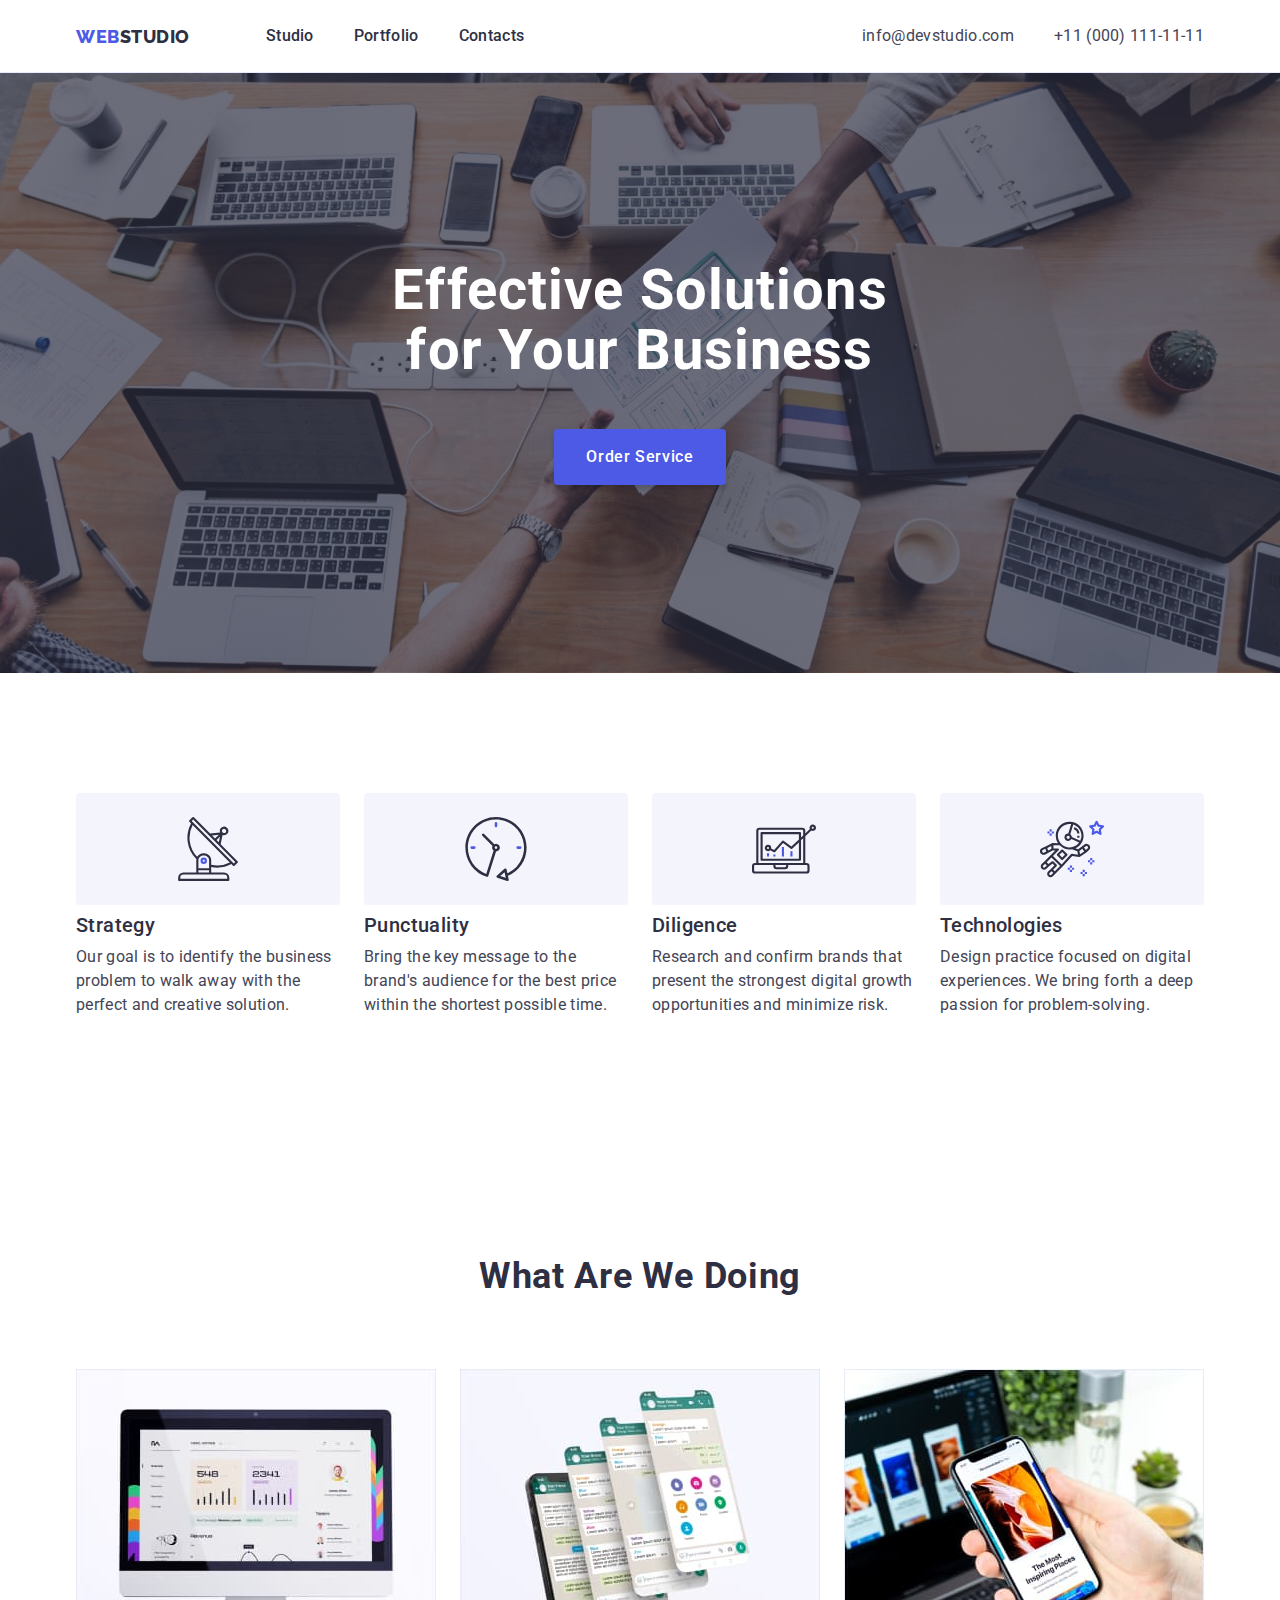
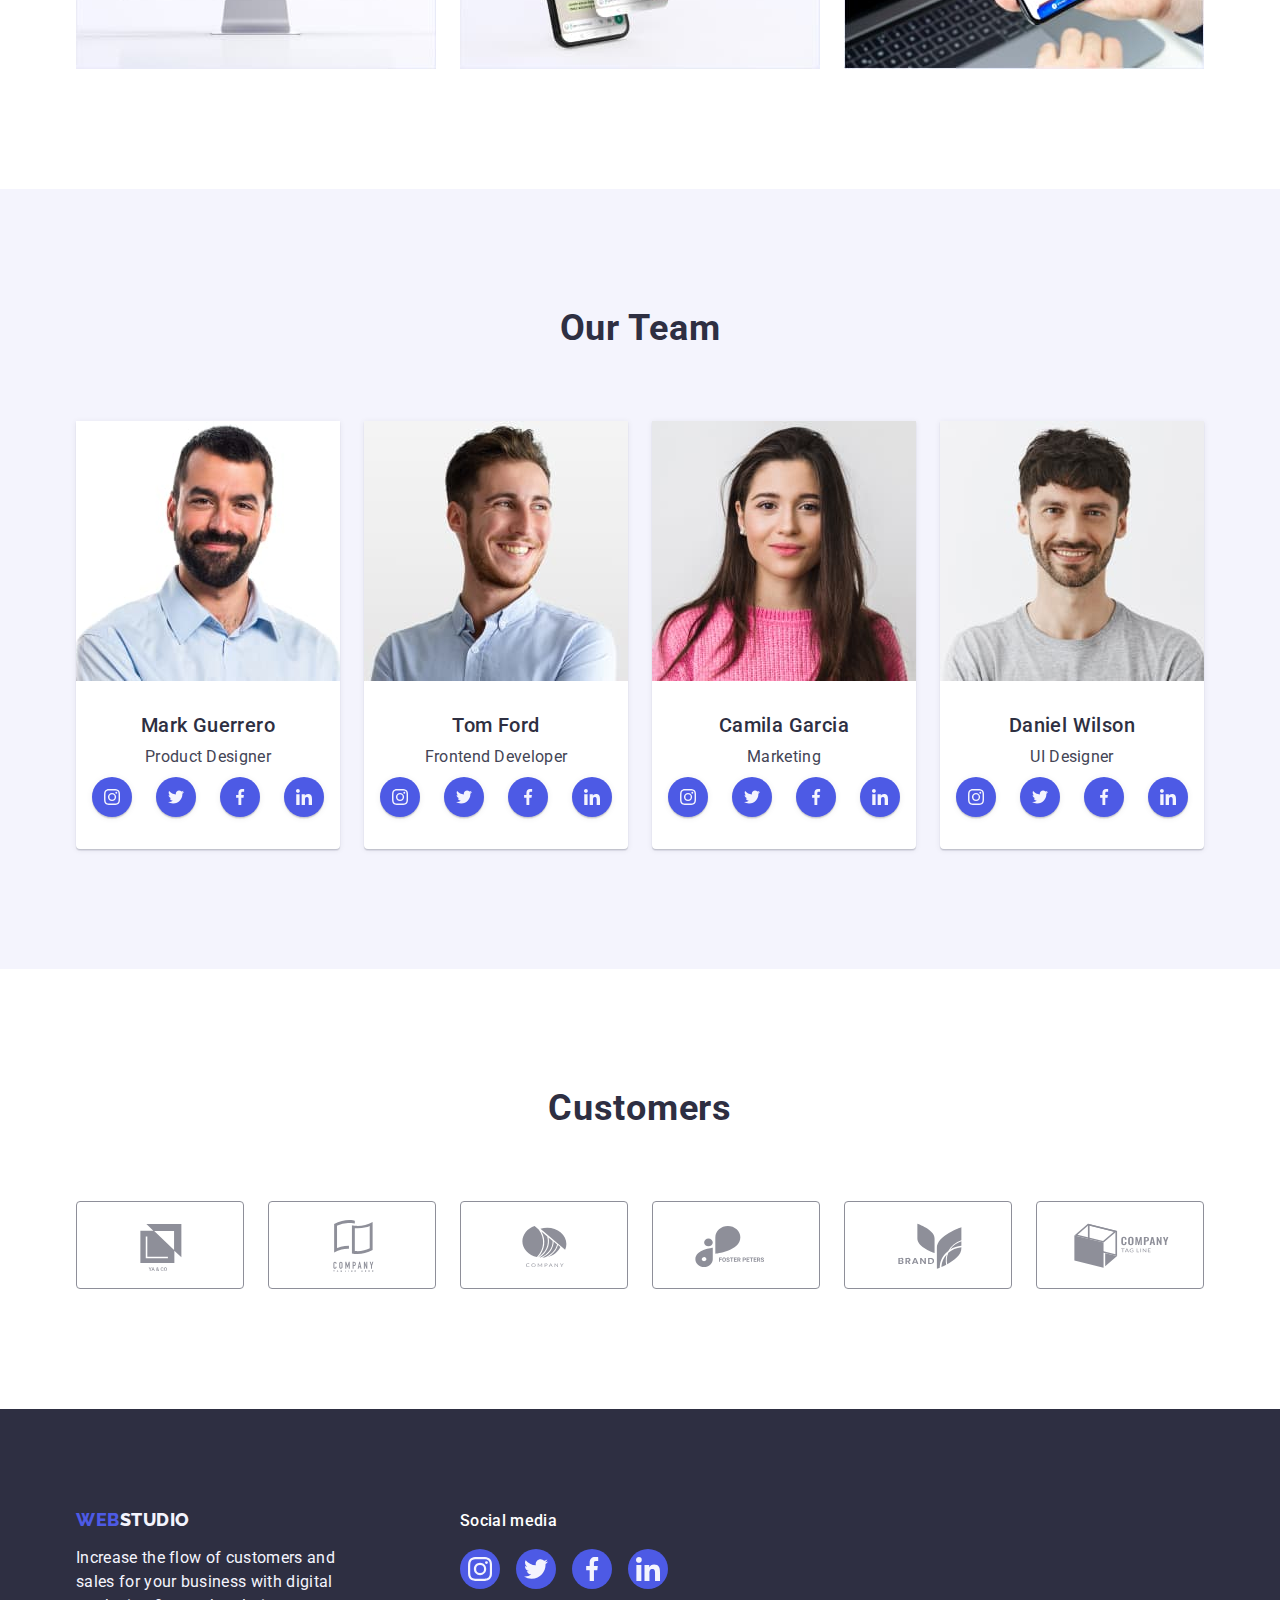
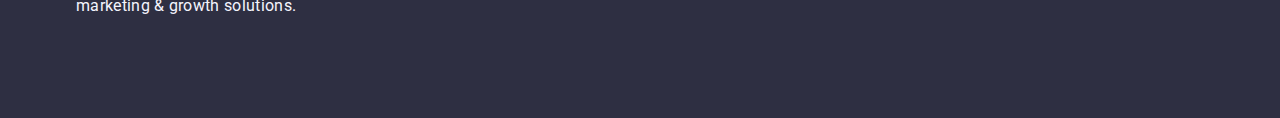
==== index.html @ 9ddd4769 "Initial commit" ====
<!DOCTYPE html>
<html lang="en">
  <head>
    <meta charset="UTF-8" />
    <meta http-equiv="X-UA-Compatible" content="IE=edge" />
    <meta name="viewport" content="width=device-width, initial-scale=1.0" />
    <title>WebStudio</title>
    <link
      rel="stylesheet"
      href="https://cdnjs.cloudflare.com/ajax/libs/modern-normalize/1.1.0/modern-normalize.min.css"
    />
    <link rel="preconnect" href="https://fonts.googleapis.com" />
    <link rel="preconnect" href="https://fonts.gstatic.com" crossorigin />
    <link
      href="https://fonts.googleapis.com/css2?family=Raleway:wght@800&family=Roboto:wght@400;500;700;900&display=swap"
      rel="stylesheet"
    />
    <link rel="stylesheet" href="./css/styles.css" />
  </head>
  <body>
    <!-- HEADER -->
    <header class="page-header">
      <div class="container header-container">
        <nav class="page-navigation">
          <a class="logo link" href="./index.html"
            >Web<span class="log">Studio</span></a
          >
          <ul class="menu list">
            <li class="menu-item">
              <a class="menu-link link" href="./index.html">Studio</a>
            </li>
            <li class="menu-item">
              <a class="menu-link link" href="./portfolio.html">Portfolio</a>
            </li>
            <li class="menu-item">
              <a class="menu-link link" href="">Contacts</a>
            </li>
          </ul>
        </nav>
        <!-- CONTACTS -->
        <address class="address-contacts">
          <ul class="menu-contacts list">
            <li class="contacts">
              <a
                class="contact-mtel-header link"
                href="mailto:info@devstudio.com"
                >info@devstudio.com</a
              >
            </li>
            <li class="contacts">
              <a class="contact-mtel-header link" href="tel:+110001111111"
                >+11 (000) 111-11-11</a
              >
            </li>
          </ul>
        </address>
      </div>
    </header>

    <main class="main-page">
      <!-- HERO -->
      <section class="section-hero">
        <div class="container container-hero">
          <h1 class="hero-title">Effective Solutions for Your Business</h1>
          <button class="button modal-open-btn" type="button">
            Order Service
          </button>
        </div>
      </section>

      <!-- FEATURES -->
      <section class="our-qualities section">
        <div class="container">
          <h2 class="features visually-hidden">features</h2>
          <ul class="list feauters-list">
            <li class="qualities">
              <div class="qualities-icons">
                <svg width="64" height="64">
                  <use href="./images/icons.svg#icon-antenna"></use>
                </svg>
              </div>
              <h3 class="qualities-title">Strategy</h3>
              <p class="qualities-paragraph">
                Our goal is to identify the business problem to walk away with
                the perfect and creative solution.
              </p>
            </li>

            <li class="qualities">
              <div class="qualities-icons">
                <svg width="64" height="64">
                  <use href="./images/icons.svg#icon-clock"></use>
                </svg>
              </div>
              <h3 class="qualities-title">Punctuality</h3>
              <p class="qualities-paragraph">
                Bring the key message to the brand's audience for the best price
                within the shortest possible time.
              </p>
            </li>

            <li class="qualities">
              <div class="qualities-icons">
                <svg width="64" height="64">
                  <use href="./images/icons.svg#icon-diagram"></use>
                </svg>
              </div>
              <h3 class="qualities-title">Diligence</h3>
              <p class="qualities-paragraph">
                Research and confirm brands that present the strongest digital
                growth opportunities and minimize risk.
              </p>
            </li>

            <li class="qualities">
              <div class="qualities-icons">
                <svg width="64" height="64">
                  <use href="./images/icons.svg#icon-astronaut"></use>
                </svg>
              </div>
              <h3 class="qualities-title">Technologies</h3>
              <p class="qualities-paragraph">
                Design practice focused on digital experiences. We bring forth a
                deep passion for problem-solving.
              </p>
            </li>
          </ul>
        </div>
      </section>
      <!-- OUR ACTIVITY -->
      <section class="activity section">
        <div class="container">
          <h2 class="our-activity-title">What are we doing</h2>
          <ul class="our-activity list">
            <li class="our-activity-card">
              <img
                class="gallery-activity"
                src="./images/rectangle1.jpg"
                alt="mac"
                width="360"
                height="300"
              />
            </li>

            <li class="our-activity-card">
              <img
                class="gallery-activity"
                src="./images/rectangle2.jpg"
                alt="iphone"
                width="360"
                height="300"
              />
            </li>

            <li class="our-activity-card">
              <img
                class="gallery-activity"
                src="./images/rectangle3.jpg"
                alt="notebook-and-phone"
                width="360"
                height="300"
              />
            </li>
          </ul>
        </div>
      </section>

      <!-- OUR TEAM -->
      <section class="our-team section">
        <div class="container">
          <h2 class="team">Our Team</h2>
          <ul class="team-list list">
            <li class="team-employee">
              <img
                class="gallery-team"
                src="./images/img1.jpg"
                alt="mark-guerrero"
                width="264"
                height="260"
              />
              <div class="employee-container">
                <h3 class="team-name">Mark Guerrero</h3>
                <p class="team-paragraph">Product Designer</p>
                <ul class="team-social-icon list">
                  <li class="social-icon-item">
                    <a href="#" class="link-icon link">
                      <svg class="team-icon" width="16" height="16">
                        <use href="./images/icons.svg#icon-instagram"></use>
                      </svg>
                    </a>
                  </li>

                  <li class="social-icon-item">
                    <a href="#" class="link-icon link">
                      <svg class="team-icon" width="16" height="16">
                        <use href="./images/icons.svg#icon-twitter"></use>
                      </svg>
                    </a>
                  </li>

                  <li class="social-icon-item">
                    <a href="#" class="link-icon link">
                      <svg class="team-icon" width="16" height="16">
                        <use href="./images/icons.svg#icon-facebook"></use>
                      </svg>
                    </a>
                  </li>

                  <li class="social-icon-item">
                    <a href="#" class="link-icon link">
                      <svg class="team-icon" width="16" height="16">
                        <use href="./images/icons.svg#icon-linkedin"></use>
                      </svg>
                    </a>
                  </li>
                </ul>
              </div>
            </li>
            <li class="team-employee">
              <img
                class="gallery-team"
                src="./images/img2.jpg"
                alt="tom-ford"
                width="264"
                height="260"
              />
              <div class="employee-container">
                <h3 class="team-name">Tom Ford</h3>
                <p class="team-paragraph">Frontend Developer</p>
                <ul class="team-social-icon list">
                  <li class="social-icon-item">
                    <a href="#" class="link-icon link">
                      <svg class="team-icon" width="16" height="16">
                        <use href="./images/icons.svg#icon-instagram"></use>
                      </svg>
                    </a>
                  </li>

                  <li class="social-icon-item">
                    <a href="#" class="link-icon link">
                      <svg class="team-icon" width="16" height="16">
                        <use href="./images/icons.svg#icon-twitter"></use>
                      </svg>
                    </a>
                  </li>

                  <li class="social-icon-item">
                    <a href="#" class="link-icon link">
                      <svg class="team-icon" width="16" height="16">
                        <use href="./images/icons.svg#icon-facebook"></use>
                      </svg>
                    </a>
                  </li>

                  <li class="social-icon-item">
                    <a href="#" class="link-icon link">
                      <svg class="team-icon" width="16" height="16">
                        <use href="./images/icons.svg#icon-linkedin"></use>
                      </svg>
                    </a>
                  </li>
                </ul>
              </div>
            </li>
            <li class="team-employee">
              <img
                class="gallery-team"
                src="./images/img3.jpg"
                alt="camila-garcia"
                width="264"
                height="260"
              />
              <div class="employee-container">
                <h3 class="team-name">Camila Garcia</h3>
                <p class="team-paragraph">Marketing</p>
                <ul class="team-social-icon list">
                  <li class="social-icon-item">
                    <a href="#" class="link-icon link">
                      <svg class="team-icon" width="16" height="16">
                        <use href="./images/icons.svg#icon-instagram"></use>
                      </svg>
                    </a>
                  </li>

                  <li class="social-icon-item">
                    <a href="#" class="link-icon link">
                      <svg class="team-icon" width="16" height="16">
                        <use href="./images/icons.svg#icon-twitter"></use>
                      </svg>
                    </a>
                  </li>

                  <li class="social-icon-item">
                    <a href="#" class="link-icon link">
                      <svg class="team-icon" width="16" height="16">
                        <use href="./images/icons.svg#icon-facebook"></use>
                      </svg>
                    </a>
                  </li>

                  <li class="social-icon-item">
                    <a href="#" class="link-icon link">
                      <svg class="team-icon" width="16" height="16">
                        <use href="./images/icons.svg#icon-linkedin"></use>
                      </svg>
                    </a>
                  </li>
                </ul>
              </div>
            </li>
            <li class="team-employee">
              <img
                class="gallery-team"
                src="./images/img4.jpg"
                alt="daniel-wilson"
                width="264"
                height="260"
              />
              <div class="employee-container">
                <h3 class="team-name">Daniel Wilson</h3>
                <p class="team-paragraph">UI Designer</p>
                <ul class="team-social-icon list">
                  <li class="social-icon-item">
                    <a href="#" class="link-icon link">
                      <svg class="team-icon" width="16" height="16">
                        <use href="./images/icons.svg#icon-instagram"></use>
                      </svg>
                    </a>
                  </li>

                  <li class="social-icon-item">
                    <a href="#" class="link-icon link">
                      <svg class="team-icon" width="16" height="16">
                        <use href="./images/icons.svg#icon-twitter"></use>
                      </svg>
                    </a>
                  </li>

                  <li class="social-icon-item">
                    <a href="#" class="link-icon link">
                      <svg class="team-icon" width="16" height="16">
                        <use href="./images/icons.svg#icon-facebook"></use>
                      </svg>
                    </a>
                  </li>

                  <li class="social-icon-item">
                    <a href="#" class="link-icon link">
                      <svg class="team-icon" width="16" height="16">
                        <use href="./images/icons.svg#icon-linkedin"></use>
                      </svg>
                    </a>
                  </li>
                </ul>
              </div>
            </li>
          </ul>
        </div>
      </section>

      <!-- CUSTOMERS SECTION -->
      <section class="customers-section section">
        <div class="container">
          <h2 class="customers-title subtitle">Customers</h2>
          <ul class="list customers-list">
            <li class="customers-item">
              <a class="customers-link link" href="">
                <svg class="customers-icon" width="104" height="56">
                  <use href="./images/icons.svg#icon-logo-one"></use>
                </svg>
              </a>
            </li>

            <li class="customers-item">
              <a class="customers-link link" href="">
                <svg class="customers-icon" width="104" height="56">
                  <use href="./images/icons.svg#icon-logo-two"></use>
                </svg>
              </a>
            </li>

            <li class="customers-item">
              <a class="customers-link link" href="">
                <svg class="customers-icon" width="104" height="56">
                  <use href="./images/icons.svg#icon-logo-three"></use>
                </svg>
              </a>
            </li>

            <li class="customers-item">
              <a class="customers-link link" href="">
                <svg class="customers-icon" width="104" height="56">
                  <use href="./images/icons.svg#icon-logo-four"></use>
                </svg>
              </a>
            </li>

            <li class="customers-item">
              <a class="customers-link link" href="">
                <svg class="customers-icon" width="104" height="56">
                  <use href="./images/icons.svg#icon-logo-five"></use>
                </svg>
              </a>
            </li>

            <li class="customers-item">
              <a class="customers-link link" href="">
                <svg class="customers-icon" width="104" height="56">
                  <use href="./images/icons.svg#icon-logo-six"></use>
                </svg>
              </a>
            </li>
          </ul>
        </div>
      </section>
    </main>

    <!-- FOOTER -->
    <footer class="footer">
      <div class="container footer-container">
        <div class="footer-logo">
          <a class="logo-footer link" href="./index.html"
            >Web<span class="logos">Studio</span>
          </a>
          <p class="footer-paragraph">
            Increase the flow of customers and sales for your business with
            digital marketing & growth solutions.
          </p>
        </div>
        <div class="footer-social">
          <p class="footer-social-txt">Social media</p>
          <ul class="footer-social-list list">
            <li class="site-social-icon">
              <a class="site-social-icon-item" href="">
                <svg class="icon-item" width="24" height="24">
                  <use href="./images/icons.svg#icon-instagram"></use>
                </svg>
              </a>
            </li>
            <li class="site-social-icon">
              <a class="site-social-icon-item" href="">
                <svg class="icon-item" width="24" height="24">
                  <use href="./images/icons.svg#icon-twitter"></use>
                </svg>
              </a>
            </li>
            <li class="site-social-icon">
              <a class="site-social-icon-item" href="">
                <svg class="icon-item" width="24" height="24">
                  <use href="./images/icons.svg#icon-facebook"></use>
                </svg>
              </a>
            </li>
            <li class="site-social-icon">
              <a class="site-social-icon-item" href="">
                <svg class="icon-item" width="24" height="24">
                  <use href="./images/icons.svg#icon-linkedin"></use>
                </svg>
              </a>
            </li>
          </ul>
        </div>
      </div>
    </footer>
  </body>
</html>
---- css/styles.css ----
:root {
        --main-font-family: "Roboto", sans-serif;
        --secondary-font-family: "Raleway", sans-serif;
        --primary-titletxt-color:  #2E2F42;
        --secondary-titletxt-color: #FFFFFF;
        --primary-txt-color: #434455;
        --secondary-txt-color: #F4F4FD;
        --accent-hover-color: #404BBF;
        --primary-bg-color: #ffffff;
        --secondary-bg-color: #f4f4fd;
} 

/* ================= COMPONENTS ================= */

.list {list-style: none;}

.link, logo {
        text-decoration: none; 
}

h1,h2,h3,h4,h5,h6,p {
        margin-top: 0;
        margin-bottom: 0;
}

ul {
        margin-top: 0;
        margin-bottom: 0;
        padding-left: 0;
} 

img {
        display: block;
}

.container {
        width: 1158px;
        margin: 0 auto;
        padding: 0 15px;
}

.address-contacts {
        font-style: normal;
}

.button, filter-button {
        cursor: pointer;
        padding: 16px 32px;
        gap: 10px;
        box-shadow: 0px 4px 4px rgba(0, 0, 0, 0.15);
        border-radius: 4px;
}

body {
        font-family: var(--main-font-family);
        font-style: normal;
        font-weight: 500;
        color: var(--primary-txt-color);
        background-color:var(--primary-bg-color);
}

.section {
        padding-top: 120px;
        padding-bottom: 120px;
}

.visually-hidden {
        position: absolute;
        width: 1px;
        height: 1px;
        margin: -1px;
        border: 0;
        padding: 0;
        white-space: nowrap;
        clip-path: inset(100%);
        clip: rect(0 0 0 0);
        overflow: hidden;
}

.subtitle {
        font-weight: 700;
        font-size: 36px;
        line-height: 1.11;
        text-align: center;
        letter-spacing: 0.02em;
        text-transform: capitalize;
        color: #2e2f42;
        margin-bottom: 72px;
}

/* ================= HEADER ================= */

.page-header {
        border-bottom: 1px solid #e7e9fc;
        box-shadow: 0px 2px 1px rgba(46, 47, 66, 0.08), 0px 1px 1px rgba(46, 47, 66, 0.16), 0px 1px 6px rgba(46, 47, 66, 0.08);
}

.header-container {
        display: flex;
        
}

.page-navigation {
        display: flex;
        align-items: center;
        margin-right: auto;
}

.logo {
        font-family: 'Raleway', sans-serif;
        font-weight: 800;
        font-size: 18px;
        line-height: 1.17;
        align-items: center;
        letter-spacing: 0.03em;
        text-transform: uppercase;
        color: #4D5AE5;
        margin-right: 76px;
        padding-top: 25.5px;
        padding-bottom: 25.5px;
}

.log {
        font-weight: 800;
        font-size: 18px;
        line-height: 1.17;
        letter-spacing: 0.03em;
        text-transform: uppercase;
        color: var(--primary-titletxt-color);
}

.menu {
        display: flex;
        gap: 40px;
}

.menu-item {
        background-color: var(--primary-bg-color);
}

.menu-link {
        font-family: 'Roboto', sans-serif;
        font-weight: 500;
        font-size: 16px;
        line-height: 1.5;
        letter-spacing: 0.02em;
        color:var(--primary-titletxt-color);
        padding: 24px 0;
}

.menu-link:hover,
.menu-link:focus {
        color:var(--accent-hover-color);
}

.menu-contacts {
        display: flex;
        gap: 40px;
        padding: 24px 0;
}

.contacts {
        background-color: var(--primary-bg-color);

}

.contact-mtel-header {
        font-family: 'Roboto', sans-serif;
        font-weight: 400;
        font-size: 16px;
        line-height: 1.5;
        letter-spacing: 0.02em;
        color:var(--primary-txt-color);
        margin-left: auto;
}

.contact-mtel-header:hover,
.contact-mtel-header:focus {
        color:var(--accent-hover-color);
}

/* ================= HERO ================= */

.section-hero {
        background-color: var(--primary-titletxt-color);
        background-image: linear-gradient(rgba(46, 47, 66, 0.7), rgba(46, 47, 66, 0.7)), url(
                ../images/hero/people-office.jpg
        );
        background-repeat: no-repeat;
        background-position: center;
        background-size: cover;
        padding: 188px 0;
        max-width: 1440px;
        margin: 0 auto;
}

.container-hero {
        display: flex;
        flex-direction: column;
}

.hero-title {
        font-family: 'Roboto', sans-serif;
        font-weight: 700;
        font-size: 56px;
        line-height: 1.07;
        text-align: center;
        letter-spacing: 0.02em;
        color: var(--primary-bg-color);
        max-width: 496px;
        margin-right: auto;
        margin-left: auto;
        margin-bottom: 48px;
}

.modal-open-btn {
        font-family: 'Roboto', sans-serif;
        font-weight: 500;
        font-size: 16px;
        line-height: 1.5;
        display: block;
        align-items: center;
        letter-spacing: 0.04em;
        background-color: #4D5AE5;
        color: var(--primary-bg-color);
        margin-left: auto;
        margin-right: auto;
        border: none;
        min-width: 169px;
        height: 56px;
}

.modal-open-btn:hover,
.modal-open-btn:focus {
        background-color: var(--accent-hover-color);
}

/* ================= PORTFOLIO ================= */

.section-portfolio {
        padding-top: 96px;
        padding-bottom: 120px;
}

.filter-list {
        display: flex;
        list-style: none;
        justify-content: center;
        margin-bottom: 72px;
        gap: 24px;
}

.filter-button {
        font-family: 'Roboto', sans-serif;
        font-weight: 500;
        font-size: 16px;
        line-height: 1.5;
        letter-spacing: 0.04em;
        background-color: #F4F4FD;
        color: #4D5AE5;
        border: 1px solid #E7E9FC;
        border-radius: 4px;
        padding: 12px 24px;
}

.filter-button:hover,
.filter-button:focus {
        background-color: var(--accent-hover-color);
        color: #FFFFFF;
        border: 1px solid transparent;        
        box-shadow: 0px 3px 1px rgba(0, 0, 0, 0.1),
        0px 2px 1px rgba(0, 0, 0, 0.08),
        0px 2px 2px rgba(0, 0, 0, 0.12);
}
  
.examples-list {
        display: flex;
        list-style: none;
        flex-wrap: wrap;
        column-gap: 24px;
        row-gap: 48px;
}

.examples-card {
        width: calc((100% - 48px) / 3);
}

.portfolio-image {
        display: block;
}

.portfolio-image:hover,
.portfolio-image:focus {
        box-shadow: 0px 1px 6px rgba(46, 47, 66, 0.08), 0px 1px 1px rgba(46, 47, 66, 0.16), 0px 2px 1px rgba(46, 47, 66, 0.08);
}

.card-container {
        padding: 32px 16px;
        border: 1px solid #E7E9FC;
        border-top: none;
}

.portfolio-name {
        font-family: 'Roboto', sans-serif;
        font-weight: 500;
        font-size: 20px;
        line-height: 1.2;
        letter-spacing: 0.02em;
        color: var(--primary-titletxt-color);
        margin-bottom: 8px;
}

.portfolio-paragraph {
        font-family: 'Roboto', sans-serif;
        font-weight: 400;
        font-size: 16px;
        line-height: 1.5;
        letter-spacing: 0.02em;
        color: var(--primary-txt-color);
}

/* ================= FEATURES ================= */

.our-qualities {
        background-color: var(--primary-bg-color);
}

.features {
        background-color: var(--primary-bg-color);
}

.feauters-list {
        display: flex;
        gap: 24px;
}

.qualities {
        background-color: var(--primary-bg-color);
        width: calc((100% - 72px) / 4);
}
.qualities-icons {
        height: 112px;
        display: flex;
        justify-content: center;
        align-items: center;
        background: #F4F4FD;
        margin-bottom: 8px;
        border-radius: 4px;
}

.qualities-title {
        font-family: "Roboto",sans-serif;
        font-weight: 500;
        font-size: 20px;
        line-height: 1.2;
        letter-spacing: 0.02em;
        color:var(--primary-titletxt-color);
        margin-bottom: 8px;
}

.qualities-paragraph {
        font-family: "Roboto",sans-serif;
        font-weight: 400;
        font-size: 16px;
        line-height: 1.5;
        letter-spacing: 0.02em;
        color:var(--primary-txt-color);
}

/* ================= ACTIVITY ================= */

.activity {
        background-color: var(--primary-bg-color);
}

.our-activity-title {
        font-family: 'Roboto', sans-serif;
        font-weight: 700;
        font-size: 36px;
        line-height: 1.11;
        text-align: center;
        letter-spacing: 0.02em;
        text-transform: capitalize;
        color: var(--primary-titletxt-color);
        margin-top: 0px;
        margin-right: auto;
        margin-bottom: 72px;
        margin-left: auto;
}

.our-activity {
        display: flex;
        gap: 24px;
}

.our-activity-card {
        flex-basis: calc((100% - 48px) / 3);

}

/* ================= OUR TEAM ================= */

.our-team {
        background-color: var(--secondary-bg-color);
}

.team {
        font-family: 'Roboto', sans-serif;
        font-weight: 700;
        font-size: 36px;
        line-height: 1.11;
        text-align: center;
        letter-spacing: 0.02em;
        text-transform: capitalize;
        color: var(--primary-titletxt-color);
        margin-right: auto;
        margin-bottom: 72px;
        margin-left: auto;
}

.team-list {
        display: flex;
        gap: 24px;
}

.team-employee {
        background-color: var(--primary-bg-color);
        flex-basis: calc((100% - 72px) / 4);
        box-shadow: 0px 1px 6px rgba(46, 47, 66, 0.08),
                0px 1px 1px rgba(46, 47, 66, 0.16),
                0px 2px 1px rgba(46, 47, 66, 0.08);
        border-radius: 0px 0px 4px 4px;
}

.employee-container {
        padding: 32px 16px;
}

.team-name {
        font-family: 'Roboto', sans-serif;
        font-weight: 500;
        font-size: 20px;
        line-height: 1.2;
        text-align: center;
        letter-spacing: 0.02em;
        color: var(--primary-titletxt-color);
        margin-bottom: 8px;
}

.team-paragraph {
        font-family: 'Roboto', sans-serif;
        font-weight: 400;
        font-size: 16px;
        line-height: 1.5;
        text-align: center;
        letter-spacing: 0.02em;
        color: var(--primary-txt-color);
        margin-bottom: 8px;
}

.team-social-icon {
        display: flex;
        gap: 24px;
        justify-content: center;
}

.social-icon-item {
        width: calc((100% - 72px) / 4);
        height: 40px;
}

.link-icon {
        display: flex;
        justify-content: center;
        align-items: center;
        width: 100%;
        height: 100%;
        background-color: #4D5AE5;
        border-radius: 50%;
        box-shadow: 0px 1px 6px rgba(46, 47, 66, 0.08), 0px 1px 1px rgba(46, 47, 66, 0.16), 0px 2px 1px rgba(46, 47, 66, 0.08);
}

.link-icon:hover,
.link-icon:focus {
        background-color: #404BBF;
}

.team-icon {
        fill: #f4f4fd;
}

/* ================= CUSTOMERS ================= */

.customers-section {
        background:#FFFFFF;
        text-align: center;
}

.customers-list {
        display: flex;
        gap: 24px;
}

.customers-item {
        display: flex;
        width: calc((100% - 120px) / 6);
        height: 88px;
}

.customers-link {
        color: #8e8f99;
        justify-content: center;
        align-items: center;
        display: flex;
        border: 1px solid;
        border-color: #8e8f99;
        border-radius: 4px;
        width: 100%;
        height: 100%;
}

.customers-link:hover,
.customers-link:focus {
        border-color: #404BBF;
        color:#404BBF;
}

.customers-icon {
       fill:currentColor
}

.customers-icon:hover,
.customers-icon:focus {
        fill: #404BBF;
}

/* ================= FOOTER ================= */

.footer {
        background: var(--primary-titletxt-color);
        padding: 100px 0;
}

.footer-container {
        display: flex;
        align-items: baseline;
}

.footer-logo {
        margin-right: 120px;
}

.logo-footer {
        font-family: 'Raleway', sans-serif;
        font-weight: 800;
        font-size: 18px;
        line-height: 1.17;
        letter-spacing: 0.03em;
        text-transform: uppercase;
        color: #4D5AE5;
        display: inline-block;
        margin-bottom: 16px;
}

.logos {
        display: inline-block;
        color: var(--secondary-bg-color);
}

.footer-paragraph {
        font-family: 'Roboto', sans-serif;
        font-weight: 400;
        font-size: 16px;
        line-height: 1.5;
        letter-spacing: 0.02em;
        color: var(--secondary-bg-color);
        background-color: #2e2f42;
        width: 264px;
}

.footer-social {
       display: flex;
       flex-direction: column;
}

.footer-social-txt {
        font-family: 'Roboto';
        font-weight: 500;
        font-size: 16px;
        line-height: 1.5;
        letter-spacing: 0.02em;
        color: var(--secondary-titletxt-color) ;
        margin-bottom: 16px;
}

.footer-social-list {
        display: flex;
        gap: 16px;
}

.site-social-icon {
        width: 40px;
        height: 40px;
}

.site-social-icon-item {
        width: 100%;
        height: 100%;
        border-radius: 50%;
        background-color: #4d5ae5;
        display: flex;
        align-items: center;
        justify-content: center;
}

.site-social-icon-item:hover,
.site-social-icon-item:focus {
        background-color: #31D0AA;
}

.icon-item {
        fill: #f4f4fd;
}
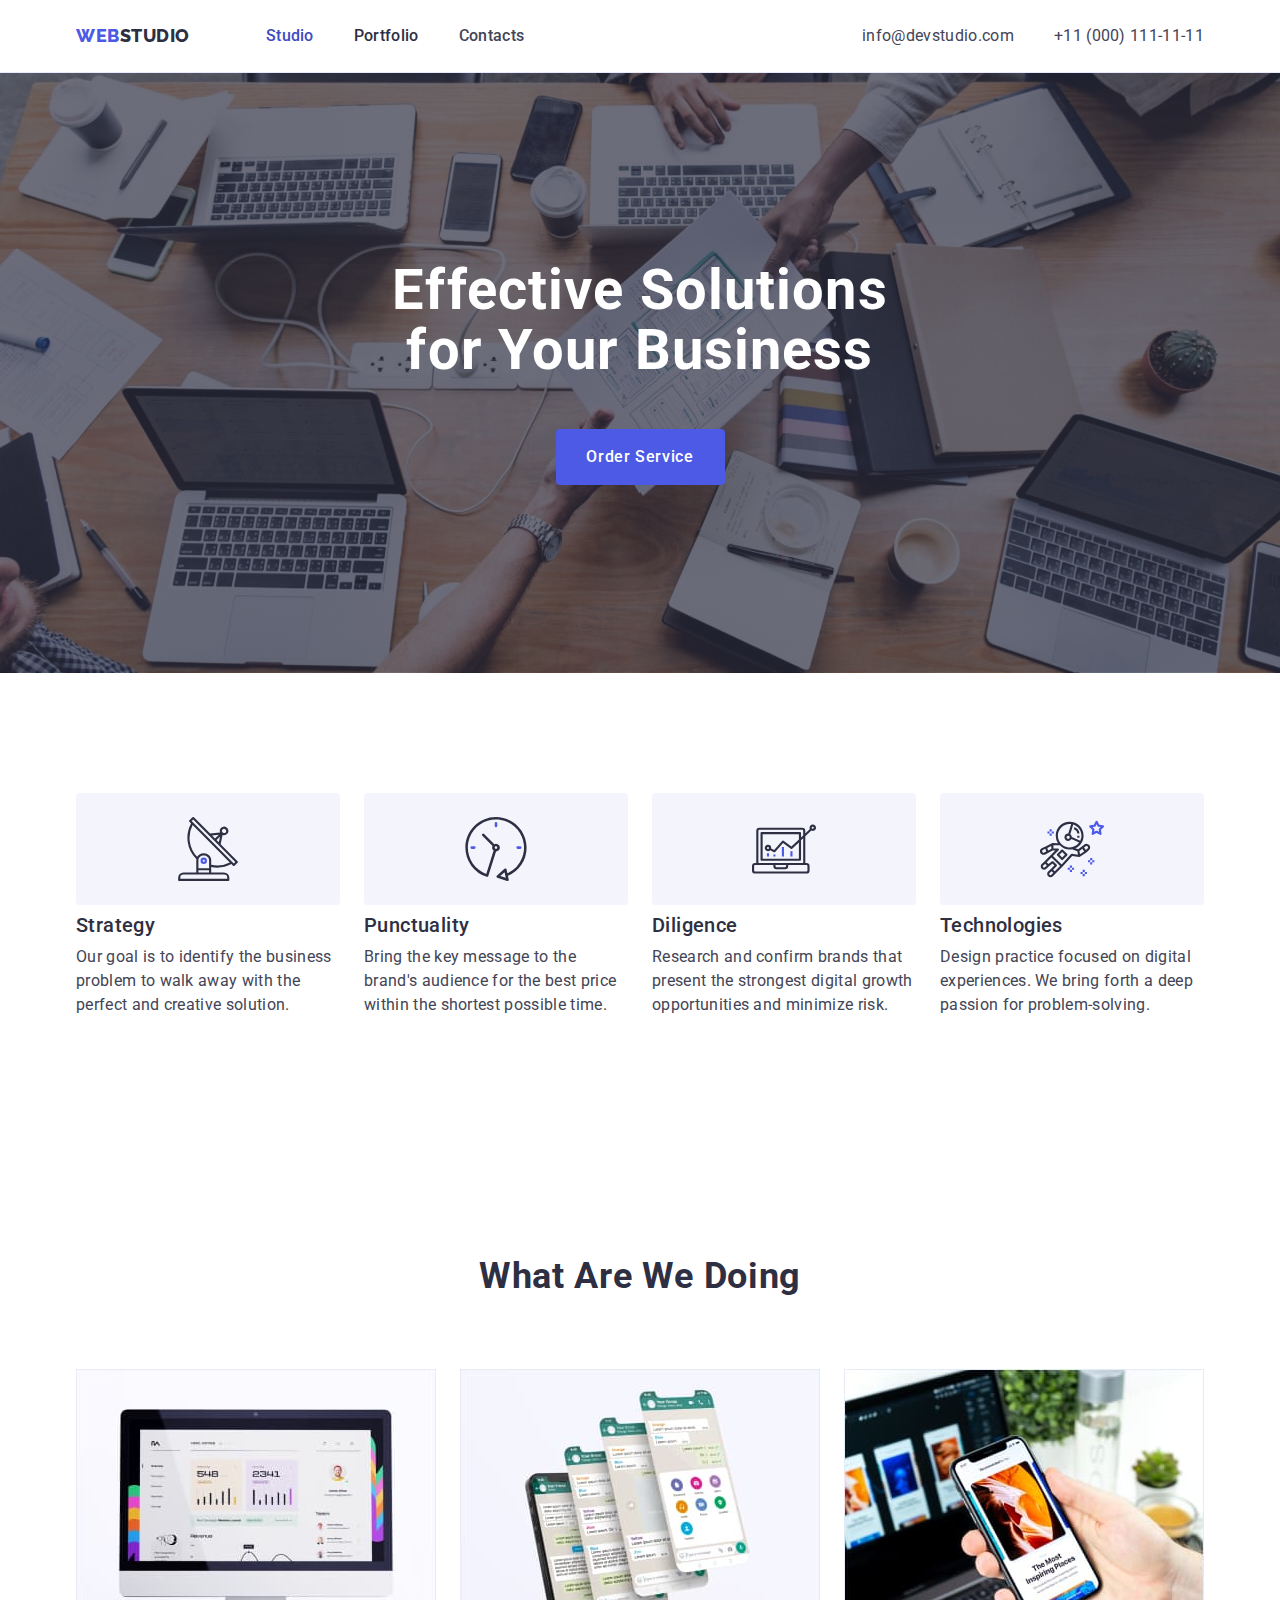
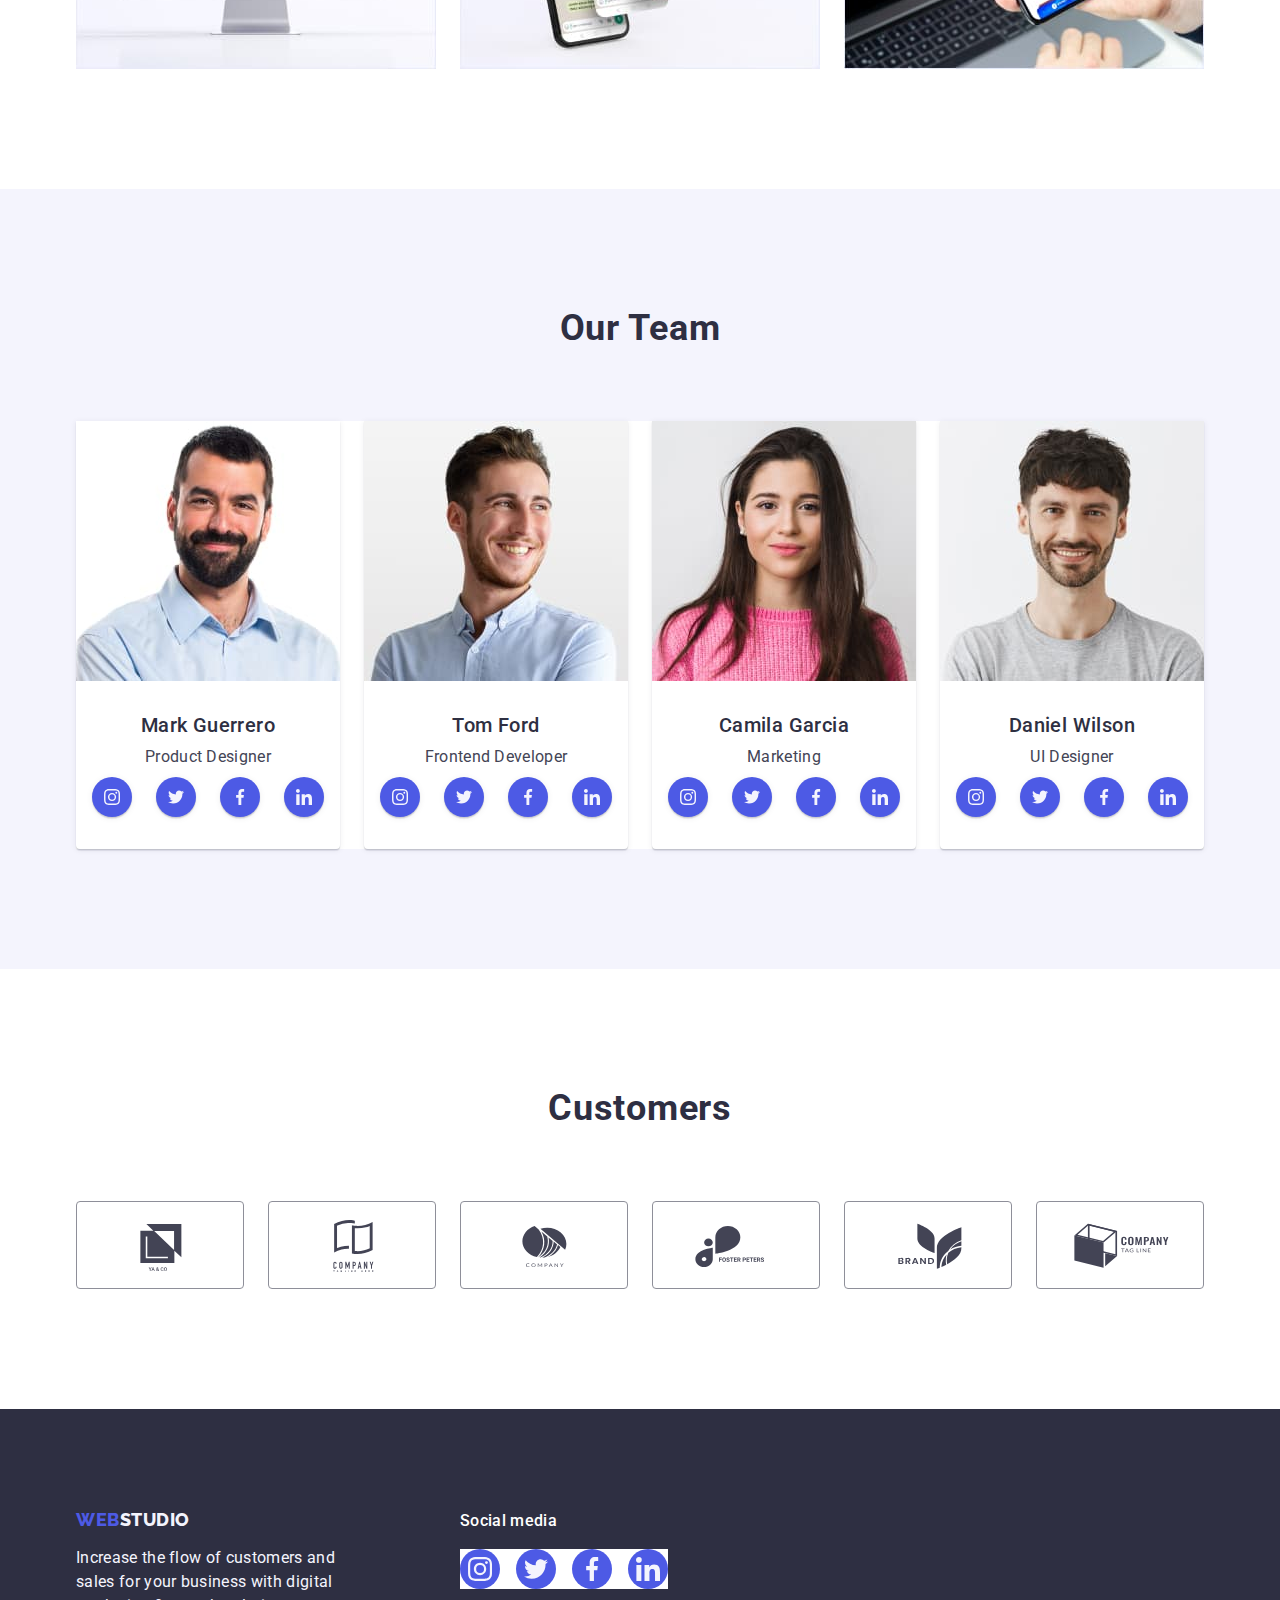
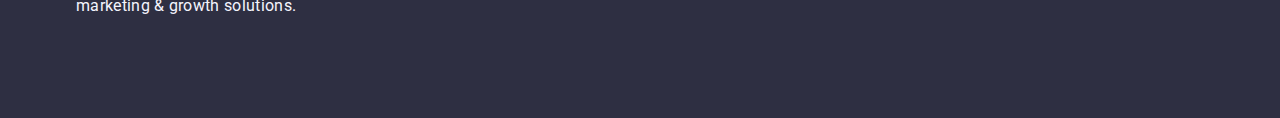
==== commit 6fcfa79d: "Summary" ====
--- a/index.html
+++ b/index.html
@@ -22,12 +22,14 @@
     <header class="page-header">
       <div class="container header-container">
         <nav class="page-navigation">
-          <a class="logo link" href="./index.html"
-            >Web<span class="log">Studio</span></a
+          <a class="logo link logo-header" href="./index.html"
+            >Web<span class="span-web">Studio</span></a
           >
           <ul class="menu list">
             <li class="menu-item">
-              <a class="menu-link link" href="./index.html">Studio</a>
+              <a class="menu-link link link-active" href="./index.html"
+                >Studio</a
+              >
             </li>
             <li class="menu-item">
               <a class="menu-link link" href="./portfolio.html">Portfolio</a>
@@ -62,9 +64,7 @@
       <section class="section-hero">
         <div class="container container-hero">
           <h1 class="hero-title">Effective Solutions for Your Business</h1>
-          <button class="button modal-open-btn" type="button">
-            Order Service
-          </button>
+          <button class="button order-btn" type="button">Order Service</button>
         </div>
       </section>
 
@@ -419,8 +419,8 @@
     <footer class="footer">
       <div class="container footer-container">
         <div class="footer-logo">
-          <a class="logo-footer link" href="./index.html"
-            >Web<span class="logos">Studio</span>
+          <a class="logo logo-footer link" href="./index.html"
+            >Web<span class="span-web-footer">Studio</span>
           </a>
           <p class="footer-paragraph">
             Increase the flow of customers and sales for your business with
--- a/css/styles.css
+++ b/css/styles.css
@@ -10,58 +10,85 @@
         --secondary-bg-color: #f4f4fd;
 } 
 
-/* ================= COMPONENTS ================= */
-
-.list {list-style: none;}
-
-.link, logo {
-        text-decoration: none; 
-}
-
-h1,h2,h3,h4,h5,h6,p {
-        margin-top: 0;
-        margin-bottom: 0;
-}
-
-ul {
-        margin-top: 0;
-        margin-bottom: 0;
-        padding-left: 0;
-} 
+h1,
+h2,
+h3,
+h4,
+h5,
+h6,
+p {
+        margin: 0;
+}
 
 img {
         display: block;
-}
-
+        max-width: 100%;
+        height: auto;
+}
+
+button {
+        cursor: pointer;
+        border: none;
+        border-radius: 4px;
+        letter-spacing: 0.04em;
+}
+
+ul,
+ol {
+        list-style: none;
+        margin: 0;
+        padding-left: 0;
+}
+
+a {
+        text-decoration: none;
+}
+
+body {
+        font-family: var(--main-font-family);
+        font-weight: 500;
+        color: var(--primary-txt-color);
+        background-color: var(--primary-bg-color);
+}
+
+.list {
+        list-style: none;
+        background-color: #ffffff;
+        display: flex;
+}
+
+.link {
+        text-decoration: none;
+        color: inherit;
+}
+
+.link:visited {
+        color: inherit;
+}
+
+.link:hover,
+.link:focus,
+.link:active,
+.order-btn:active,
+.filter-btn:active {
+        color: #404BBF;
+}
+
+.section {
+        padding-top: 120px;
+        padding-bottom: 120px;
+}
+
+.span-web:hover,
+.span-web:focus,
+.span-web-footer:hover,
+.span-web-footer:focus {
+        color: #4d5ae5;;
+}
 .container {
         width: 1158px;
         margin: 0 auto;
         padding: 0 15px;
-}
-
-.address-contacts {
-        font-style: normal;
-}
-
-.button, filter-button {
-        cursor: pointer;
-        padding: 16px 32px;
-        gap: 10px;
-        box-shadow: 0px 4px 4px rgba(0, 0, 0, 0.15);
-        border-radius: 4px;
-}
-
-body {
-        font-family: var(--main-font-family);
-        font-style: normal;
-        font-weight: 500;
-        color: var(--primary-txt-color);
-        background-color:var(--primary-bg-color);
-}
-
-.section {
-        padding-top: 120px;
-        padding-bottom: 120px;
 }
 
 .visually-hidden {
@@ -71,11 +98,30 @@
         margin: -1px;
         border: 0;
         padding: 0;
+
         white-space: nowrap;
         clip-path: inset(100%);
         clip: rect(0 0 0 0);
         overflow: hidden;
 }
+
+/* ================= COMPONENTS ================= */
+
+
+
+.address-contacts {
+        font-style: normal;
+}
+
+.filter-button {
+        cursor: pointer;
+        padding: 16px 32px;
+        gap: 10px;
+        box-shadow: 0px 4px 4px rgba(0, 0, 0, 0.15);
+        border-radius: 4px;
+}
+
+
 
 .subtitle {
         font-weight: 700;
@@ -104,6 +150,20 @@
         display: flex;
         align-items: center;
         margin-right: auto;
+}
+
+.logo-header {
+        padding-top: 24px;
+        padding-bottom: 24px;
+        margin-right: 76px;
+}
+
+.logo {
+        text-decoration: none;
+}
+
+.logo:visited {
+        color: #4D5AE5
 }
 
 .logo {
@@ -115,12 +175,9 @@
         letter-spacing: 0.03em;
         text-transform: uppercase;
         color: #4D5AE5;
-        margin-right: 76px;
-        padding-top: 25.5px;
-        padding-bottom: 25.5px;
-}
-
-.log {
+}
+
+.span-web {
         font-weight: 800;
         font-size: 18px;
         line-height: 1.17;
@@ -146,6 +203,12 @@
         letter-spacing: 0.02em;
         color:var(--primary-titletxt-color);
         padding: 24px 0;
+}
+
+.link-active {
+        position: relative;
+        color: #404bbf;
+        transition: color 250ms cubic-bezier(0.4, 0, 0.2, 1);
 }
 
 .menu-link:hover,
@@ -213,7 +276,7 @@
         margin-bottom: 48px;
 }
 
-.modal-open-btn {
+.order-btn {
         font-family: 'Roboto', sans-serif;
         font-weight: 500;
         font-size: 16px;
@@ -230,8 +293,8 @@
         height: 56px;
 }
 
-.modal-open-btn:hover,
-.modal-open-btn:focus {
+.order-btn:hover,
+.order-btn:focus {
         background-color: var(--accent-hover-color);
 }
 
@@ -551,18 +614,11 @@
 }
 
 .logo-footer {
-        font-family: 'Raleway', sans-serif;
-        font-weight: 800;
-        font-size: 18px;
-        line-height: 1.17;
-        letter-spacing: 0.03em;
-        text-transform: uppercase;
-        color: #4D5AE5;
         display: inline-block;
         margin-bottom: 16px;
 }
 
-.logos {
+.span-web-footer {
         display: inline-block;
         color: var(--secondary-bg-color);
 }
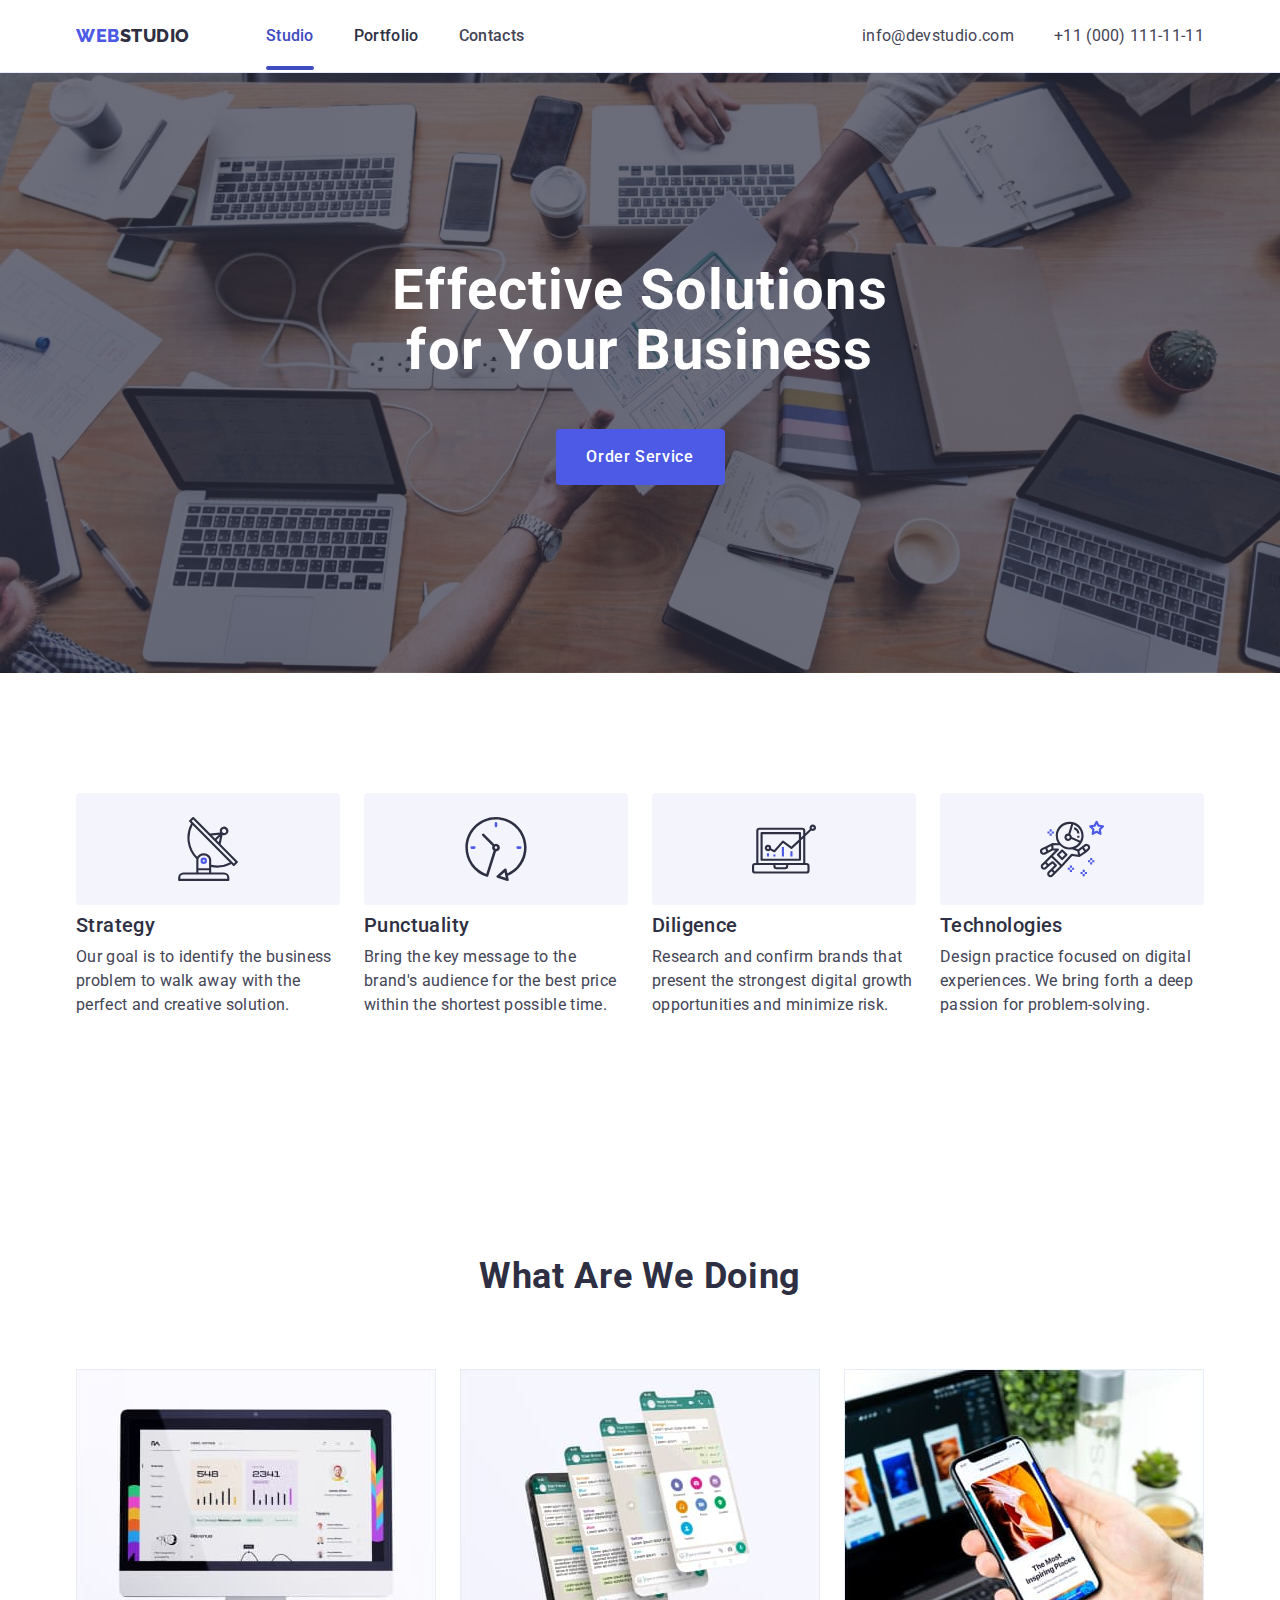
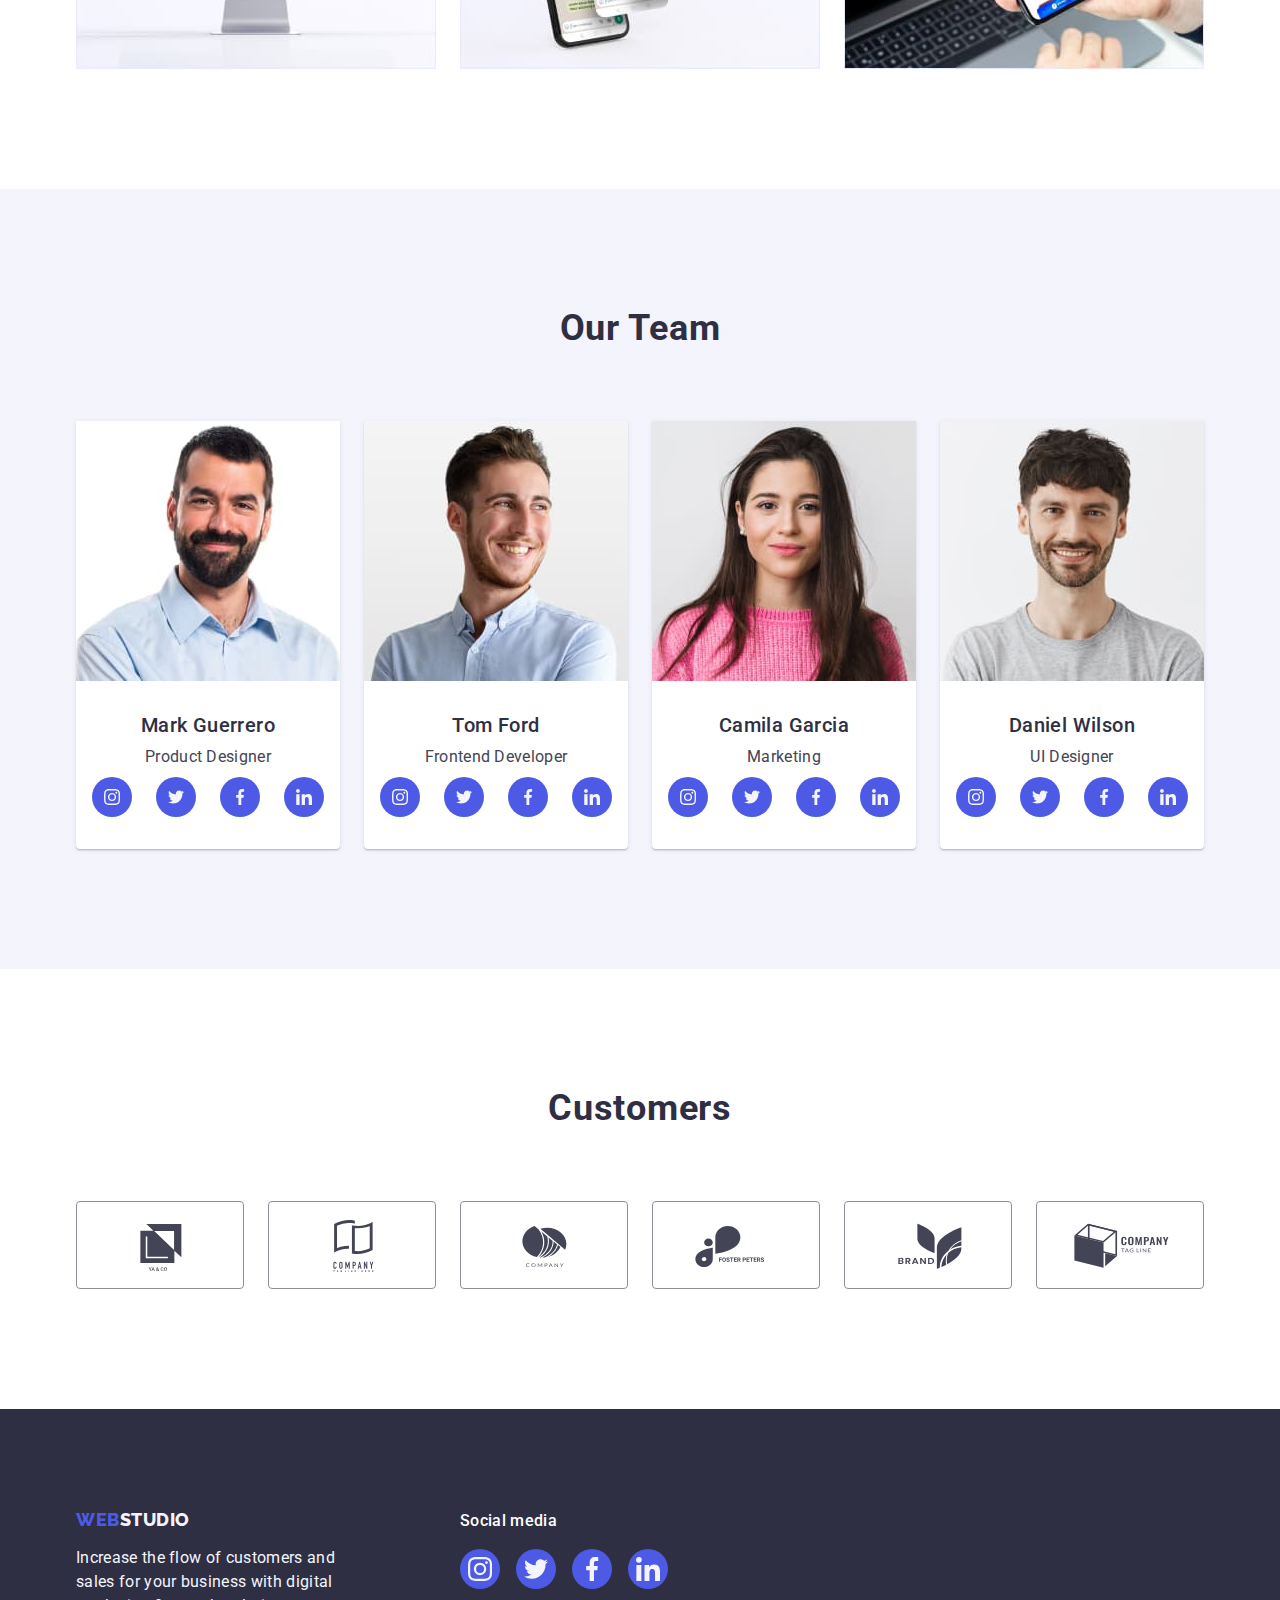
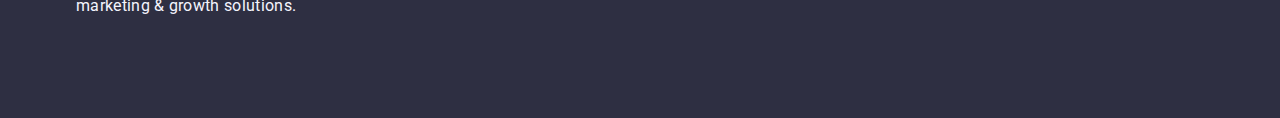
==== commit 06e3b984: "Summary" ====
--- a/index.html
+++ b/index.html
@@ -27,12 +27,10 @@
           >
           <ul class="menu list">
             <li class="menu-item">
-              <a class="menu-link link link-active" href="./index.html"
-                >Studio</a
-              >
+              <a class="menu-link link-active" href="./index.html">Studio</a>
             </li>
             <li class="menu-item">
-              <a class="menu-link link" href="./portfolio.html">Portfolio</a>
+              <a class="menu-link" href="./portfolio.html">Portfolio</a>
             </li>
             <li class="menu-item">
               <a class="menu-link link" href="">Contacts</a>
--- a/css/styles.css
+++ b/css/styles.css
@@ -53,7 +53,6 @@
 
 .list {
         list-style: none;
-        background-color: #ffffff;
         display: flex;
 }
 
@@ -71,7 +70,7 @@
 .link:active,
 .order-btn:active,
 .filter-btn:active {
-        color: #404BBF;
+        color: var(--accent-hover-color);
 }
 
 .section {
@@ -107,22 +106,6 @@
 
 /* ================= COMPONENTS ================= */
 
-
-
-.address-contacts {
-        font-style: normal;
-}
-
-.filter-button {
-        cursor: pointer;
-        padding: 16px 32px;
-        gap: 10px;
-        box-shadow: 0px 4px 4px rgba(0, 0, 0, 0.15);
-        border-radius: 4px;
-}
-
-
-
 .subtitle {
         font-weight: 700;
         font-size: 36px;
@@ -142,8 +125,8 @@
 }
 
 .header-container {
-        display: flex;
-        
+        display: flex;  
+        align-items: center;
 }
 
 .page-navigation {
@@ -156,10 +139,6 @@
         padding-top: 24px;
         padding-bottom: 24px;
         margin-right: 76px;
-}
-
-.logo {
-        text-decoration: none;
 }
 
 .logo:visited {
@@ -171,18 +150,14 @@
         font-weight: 800;
         font-size: 18px;
         line-height: 1.17;
-        align-items: center;
         letter-spacing: 0.03em;
         text-transform: uppercase;
         color: #4D5AE5;
 }
 
 .span-web {
-        font-weight: 800;
-        font-size: 18px;
-        line-height: 1.17;
-        letter-spacing: 0.03em;
-        text-transform: uppercase;
+        transition-property: color;
+        transition: color 250ms cubic-bezier(0.4, 0, 0.2, 1);
         color: var(--primary-titletxt-color);
 }
 
@@ -207,8 +182,20 @@
 
 .link-active {
         position: relative;
-        color: #404bbf;
+        color: var(--accent-hover-color);
         transition: color 250ms cubic-bezier(0.4, 0, 0.2, 1);
+}
+
+.link-active::after {
+        display: block;
+        content: "";
+        position: absolute;
+        bottom: -1px;
+        width: 100%;
+        height: 4px;
+        left: 0px;
+        background:var(--accent-hover-color);
+        border-radius: 2px;
 }
 
 .menu-link:hover,
@@ -216,6 +203,10 @@
         color:var(--accent-hover-color);
 }
 
+.address-contacts {
+        font-style: normal;
+}
+
 .menu-contacts {
         display: flex;
         gap: 40px;
@@ -235,6 +226,7 @@
         letter-spacing: 0.02em;
         color:var(--primary-txt-color);
         margin-left: auto;
+        transition: color 250ms cubic-bezier(0.4, 0, 0.2, 1);
 }
 
 .contact-mtel-header:hover,
@@ -307,13 +299,12 @@
 
 .filter-list {
         display: flex;
-        list-style: none;
         justify-content: center;
         margin-bottom: 72px;
         gap: 24px;
 }
 
-.filter-button {
+.filter-btn {
         font-family: 'Roboto', sans-serif;
         font-weight: 500;
         font-size: 16px;
@@ -324,6 +315,15 @@
         border: 1px solid #E7E9FC;
         border-radius: 4px;
         padding: 12px 24px;
+        transition: color 250ms cubic-bezier(0.4, 0, 0.2, 1), background-color 250ms cubic-bezier(0.4, 0, 0.2, 1), border-color 250ms cubic-bezier(0.4, 0, 0.2, 1), box-shadow 250ms cubic-bezier(0.4, 0, 0.2, 1);
+}
+
+.filter-button {
+        cursor: pointer;
+        padding: 16px 32px;
+        gap: 10px;
+        box-shadow: 0px 4px 4px rgba(0, 0, 0, 0.15);
+        border-radius: 4px;
 }
 
 .filter-button:hover,
@@ -540,7 +540,7 @@
         height: 100%;
         background-color: #4D5AE5;
         border-radius: 50%;
-        box-shadow: 0px 1px 6px rgba(46, 47, 66, 0.08), 0px 1px 1px rgba(46, 47, 66, 0.16), 0px 2px 1px rgba(46, 47, 66, 0.08);
+        transition: background-color 250ms cubic-bezier(0.4, 0, 0.2, 1);
 }
 
 .link-icon:hover,
@@ -619,8 +619,8 @@
 }
 
 .span-web-footer {
-        display: inline-block;
         color: var(--secondary-bg-color);
+        transition: color 250ms cubic-bezier(0.4, 0, 0.2, 1);
 }
 
 .footer-paragraph {
@@ -667,6 +667,7 @@
         display: flex;
         align-items: center;
         justify-content: center;
+        transition: background-color 250ms cubic-bezier(0.4, 0, 0.2, 1);
 }
 
 .site-social-icon-item:hover,
@@ -675,7 +676,7 @@
 }
 
 .icon-item {
-        fill: #f4f4fd;
-}
-
-
+        fill: var(--secondary-bg-color);
+}
+
+
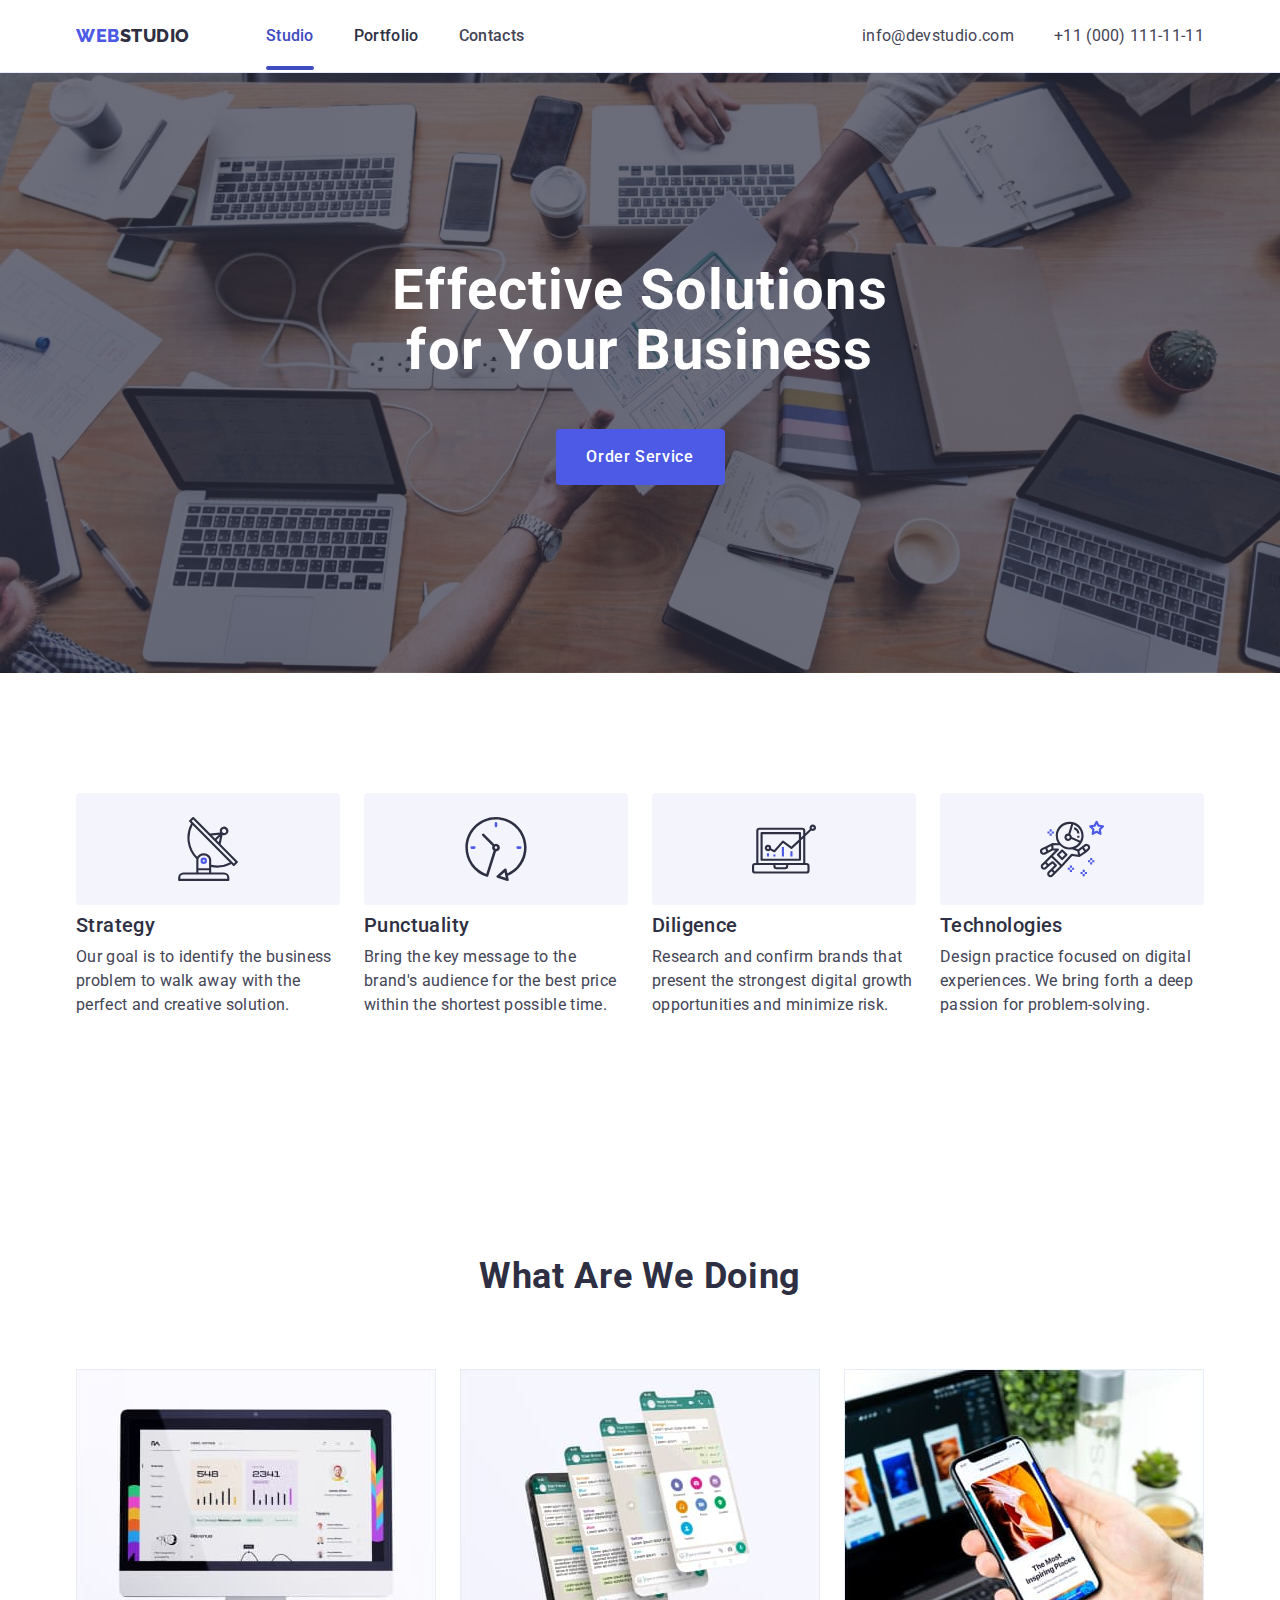
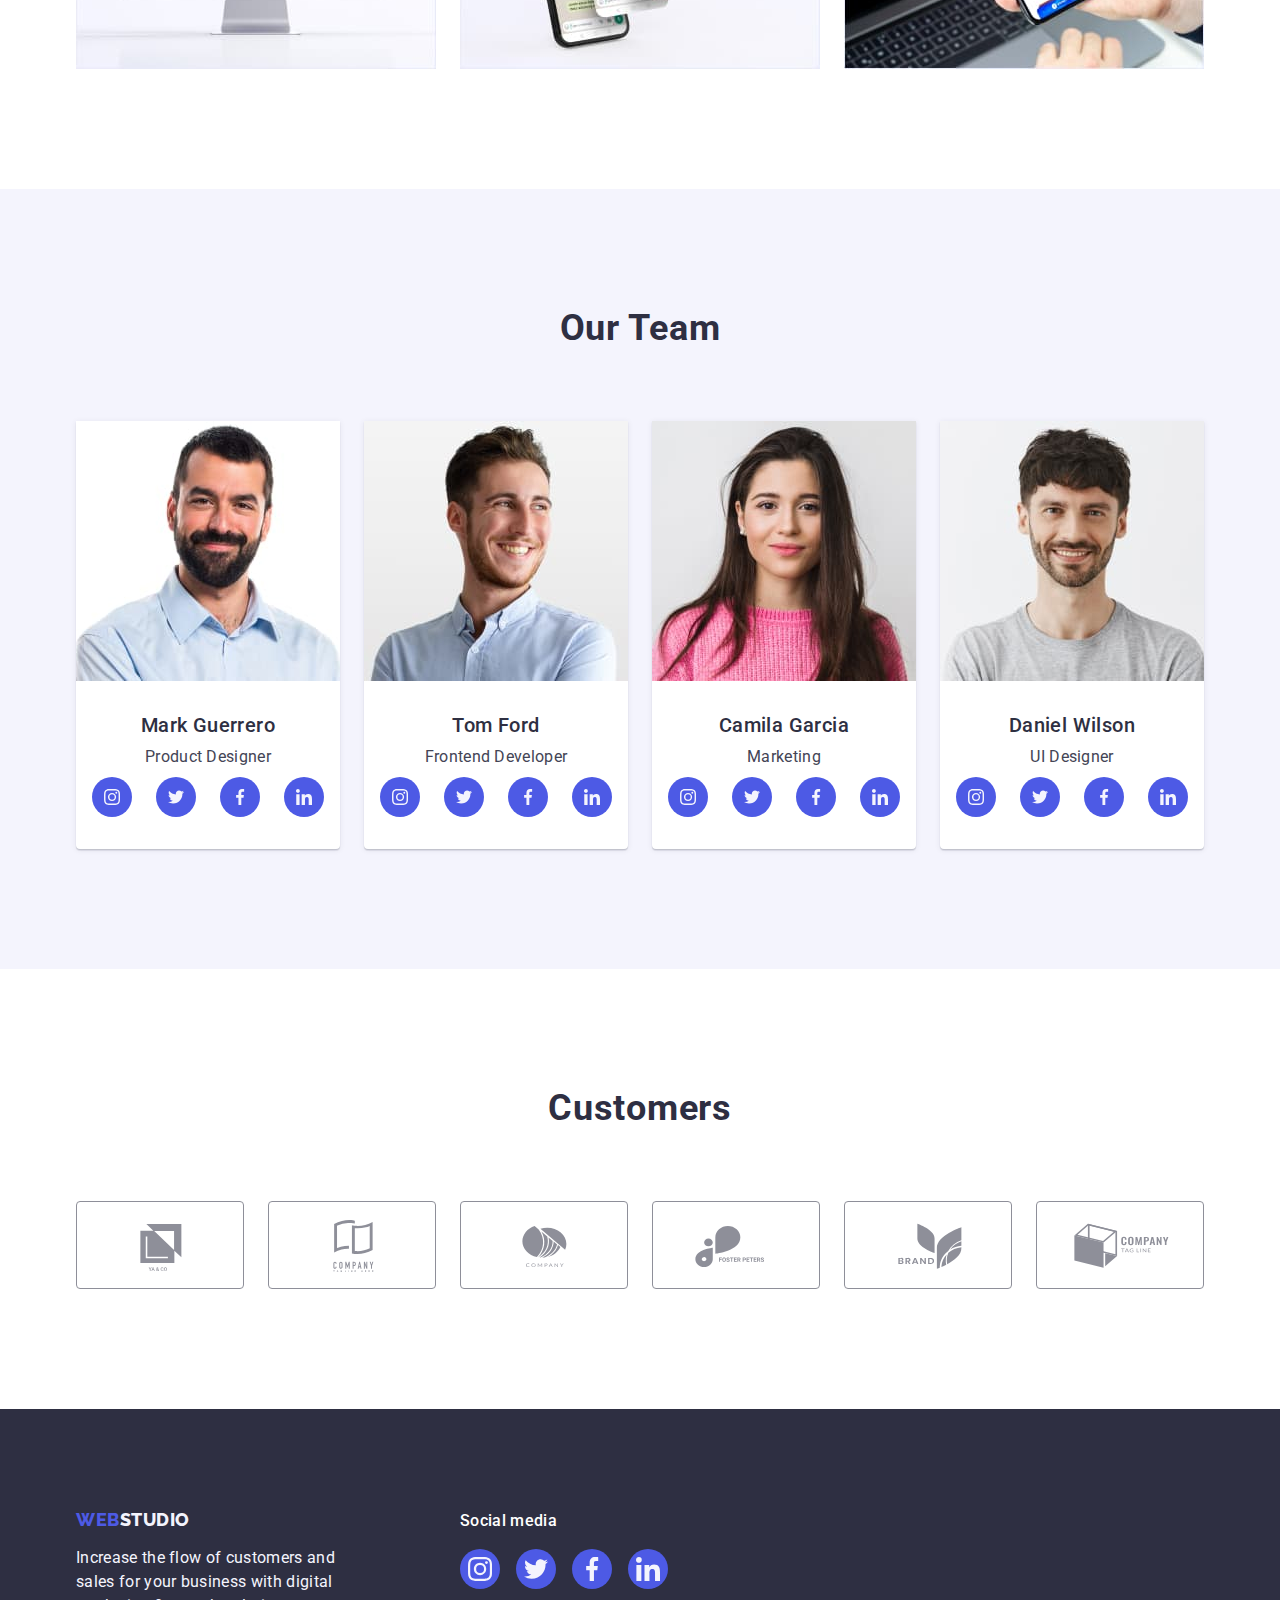
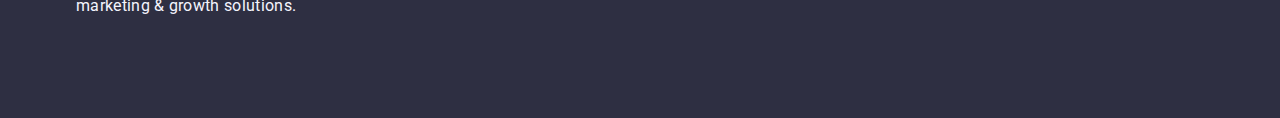
==== commit 3b24bba2: "Summary" ====
--- a/index.html
+++ b/index.html
@@ -359,10 +359,10 @@
       <!-- CUSTOMERS SECTION -->
       <section class="customers-section section">
         <div class="container">
-          <h2 class="customers-title subtitle">Customers</h2>
-          <ul class="list customers-list">
-            <li class="customers-item">
-              <a class="customers-link link" href="">
+          <h2 class="subtitle">Customers</h2>
+          <ul class="customers-list">
+            <li class="customers-item">
+              <a class="customers-link" href="">
                 <svg class="customers-icon" width="104" height="56">
                   <use href="./images/icons.svg#icon-logo-one"></use>
                 </svg>
@@ -370,7 +370,7 @@
             </li>
 
             <li class="customers-item">
-              <a class="customers-link link" href="">
+              <a class="customers-link" href="">
                 <svg class="customers-icon" width="104" height="56">
                   <use href="./images/icons.svg#icon-logo-two"></use>
                 </svg>
@@ -378,7 +378,7 @@
             </li>
 
             <li class="customers-item">
-              <a class="customers-link link" href="">
+              <a class="customers-link" href="">
                 <svg class="customers-icon" width="104" height="56">
                   <use href="./images/icons.svg#icon-logo-three"></use>
                 </svg>
@@ -386,7 +386,7 @@
             </li>
 
             <li class="customers-item">
-              <a class="customers-link link" href="">
+              <a class="customers-link" href="">
                 <svg class="customers-icon" width="104" height="56">
                   <use href="./images/icons.svg#icon-logo-four"></use>
                 </svg>
@@ -394,7 +394,7 @@
             </li>
 
             <li class="customers-item">
-              <a class="customers-link link" href="">
+              <a class="customers-link" href="">
                 <svg class="customers-icon" width="104" height="56">
                   <use href="./images/icons.svg#icon-logo-five"></use>
                 </svg>
@@ -402,7 +402,7 @@
             </li>
 
             <li class="customers-item">
-              <a class="customers-link link" href="">
+              <a class="customers-link" href="">
                 <svg class="customers-icon" width="104" height="56">
                   <use href="./images/icons.svg#icon-logo-six"></use>
                 </svg>
--- a/css/styles.css
+++ b/css/styles.css
@@ -106,16 +106,7 @@
 
 /* ================= COMPONENTS ================= */
 
-.subtitle {
-        font-weight: 700;
-        font-size: 36px;
-        line-height: 1.11;
-        text-align: center;
-        letter-spacing: 0.02em;
-        text-transform: capitalize;
-        color: #2e2f42;
-        margin-bottom: 72px;
-}
+
 
 /* ================= HEADER ================= */
 
@@ -318,16 +309,8 @@
         transition: color 250ms cubic-bezier(0.4, 0, 0.2, 1), background-color 250ms cubic-bezier(0.4, 0, 0.2, 1), border-color 250ms cubic-bezier(0.4, 0, 0.2, 1), box-shadow 250ms cubic-bezier(0.4, 0, 0.2, 1);
 }
 
-.filter-button {
-        cursor: pointer;
-        padding: 16px 32px;
-        gap: 10px;
-        box-shadow: 0px 4px 4px rgba(0, 0, 0, 0.15);
-        border-radius: 4px;
-}
-
-.filter-button:hover,
-.filter-button:focus {
+.filter-btn:hover,
+.filter-btn:focus {
         background-color: var(--accent-hover-color);
         color: #FFFFFF;
         border: 1px solid transparent;        
@@ -337,8 +320,6 @@
 }
   
 .examples-list {
-        display: flex;
-        list-style: none;
         flex-wrap: wrap;
         column-gap: 24px;
         row-gap: 48px;
@@ -350,11 +331,38 @@
 
 .portfolio-image {
         display: block;
+        transition: box-shadow 250ms cubic-bezier(0.4, 0, 0.2, 1);
 }
 
 .portfolio-image:hover,
 .portfolio-image:focus {
         box-shadow: 0px 1px 6px rgba(46, 47, 66, 0.08), 0px 1px 1px rgba(46, 47, 66, 0.16), 0px 2px 1px rgba(46, 47, 66, 0.08);
+}
+
+.portfolio-image:hover .overlay,
+.portfolio-image:focus .overlay {
+        transform: translateY(0%);
+}
+
+.portfolio-image-wrapper {
+        position: relative;
+        overflow: hidden;
+}
+
+.overlay {
+        position: absolute;
+        top: 0;
+        left: 0;
+        height: 100%;
+        overflow: auto;
+        transform: translateY(100%);
+        transition: transform 250ms cubic-bezier(0.4, 0, 0.2, 1);
+        padding: 40px 32px;
+        background-color:#4D5AE5;
+        font-family: "Roboto";
+        line-height: 1.5;
+        letter-spacing: 0.02em;
+        color: var(--secondary-txt-color);
 }
 
 .card-container {
@@ -559,13 +567,23 @@
         text-align: center;
 }
 
+.subtitle {
+        font-weight: 700;
+        font-size: 36px;
+        line-height: 1.11;
+        text-align: center;
+        letter-spacing: 0.02em;
+        text-transform: capitalize;
+        color: var(--primary-titletxt-color);
+        margin-bottom: 72px;
+}
+
 .customers-list {
         display: flex;
         gap: 24px;
 }
 
 .customers-item {
-        display: flex;
         width: calc((100% - 120px) / 6);
         height: 88px;
 }
@@ -580,6 +598,7 @@
         border-radius: 4px;
         width: 100%;
         height: 100%;
+        transition: border-color 250ms cubic-bezier(0.4, 0, 0.2, 1), color 250ms cubic-bezier(0.4, 0, 0.2, 1);
 }
 
 .customers-link:hover,
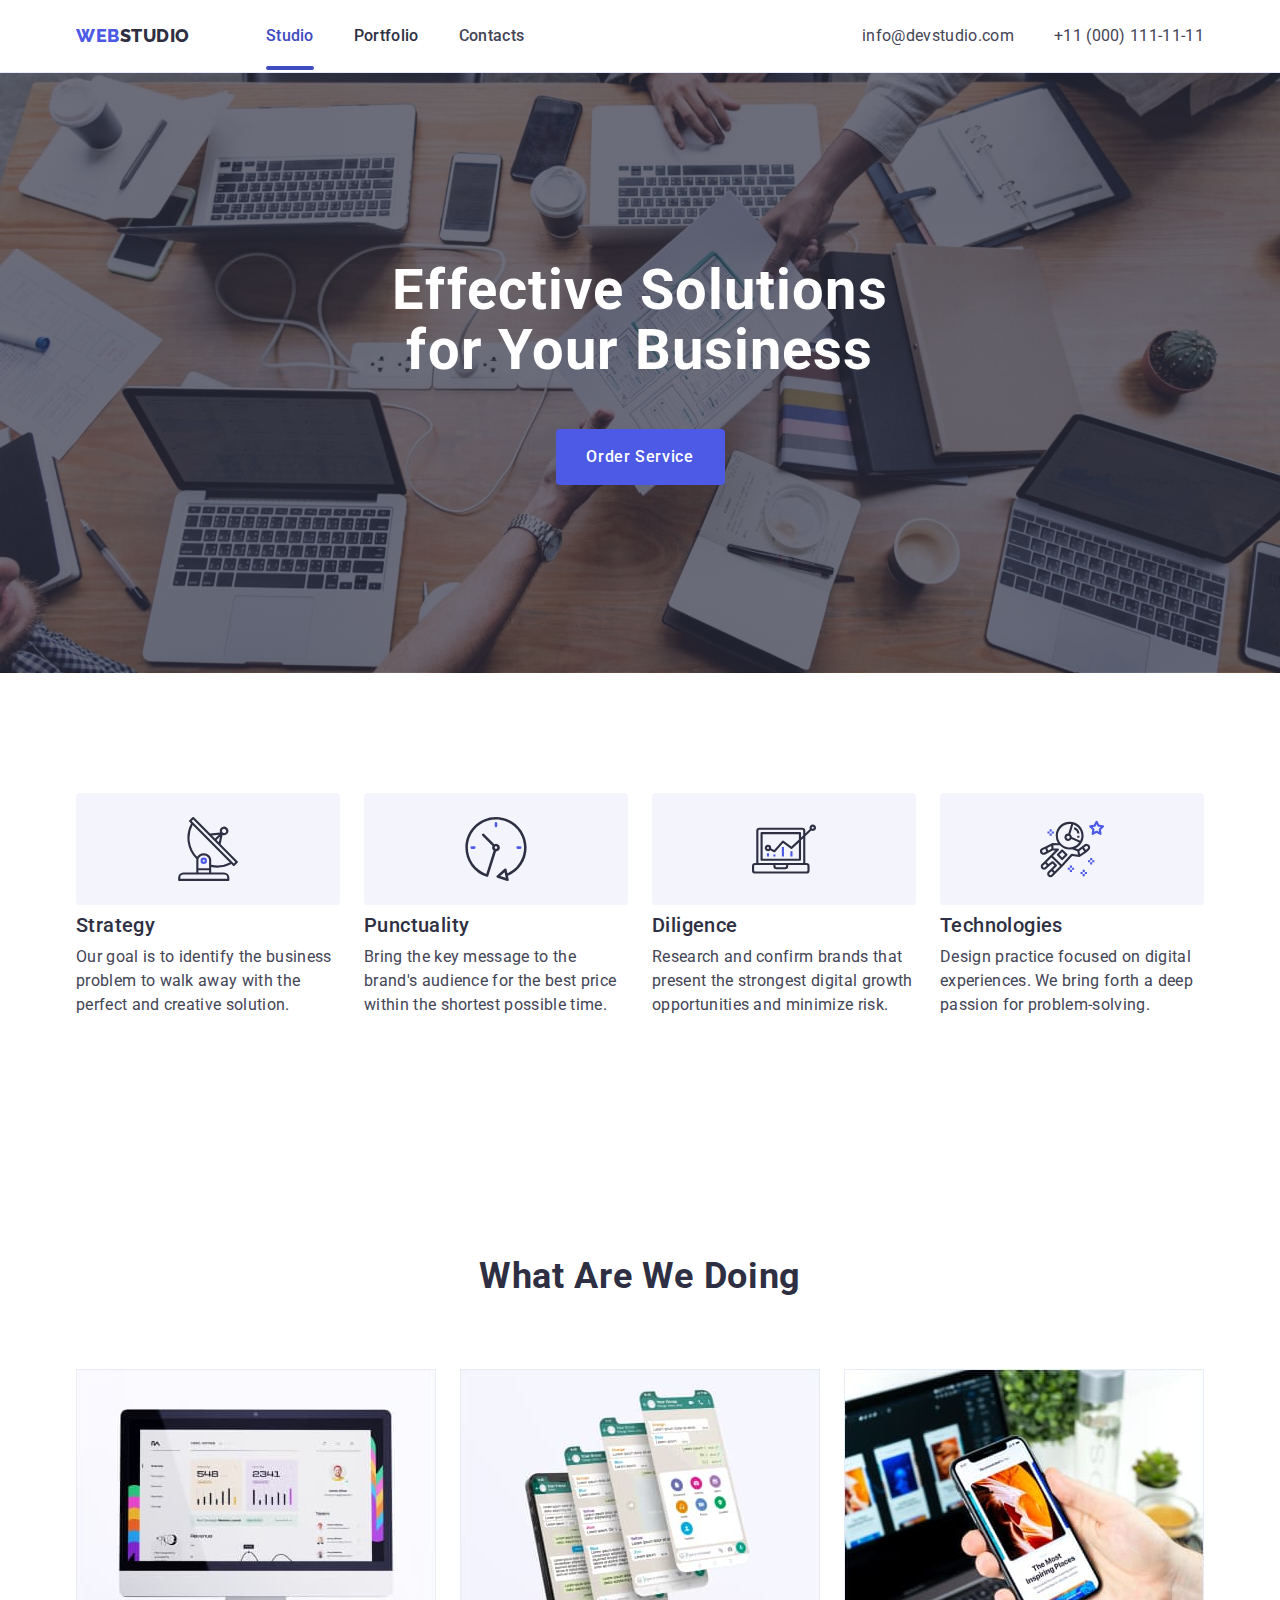
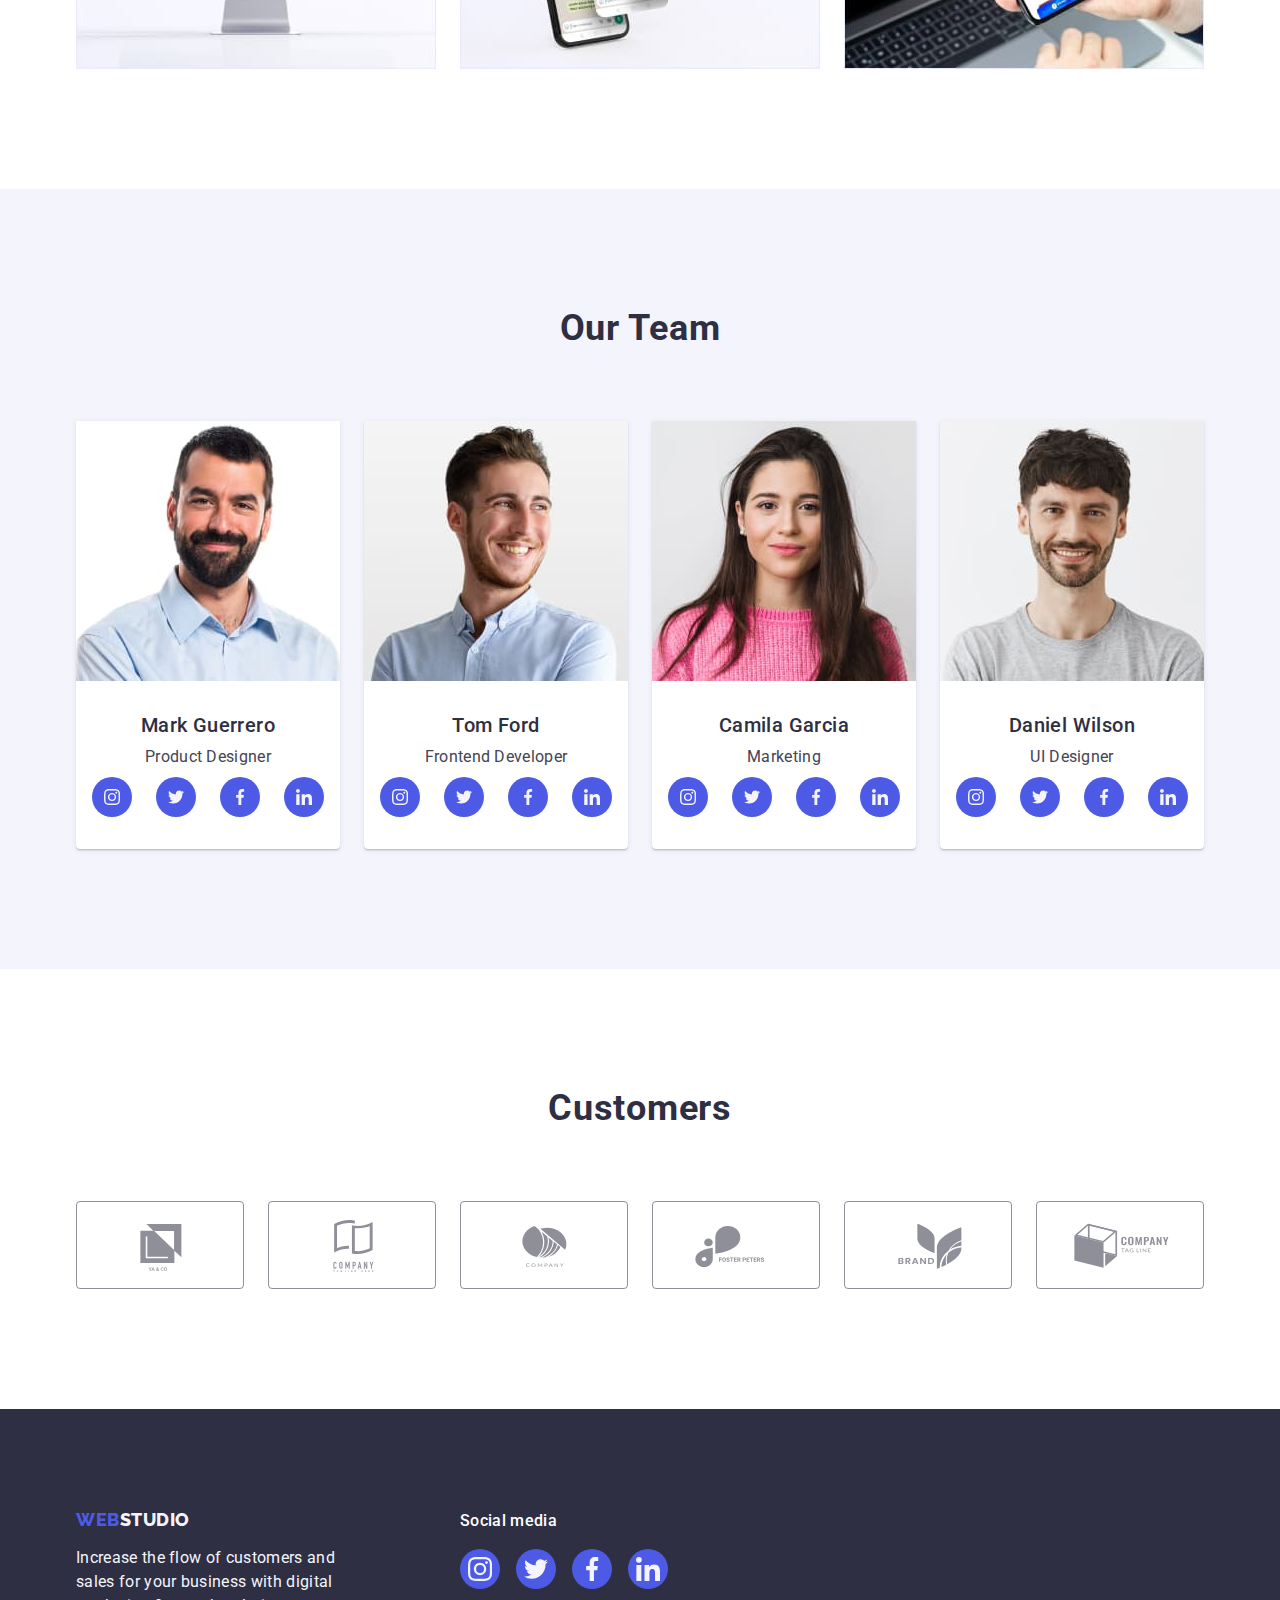
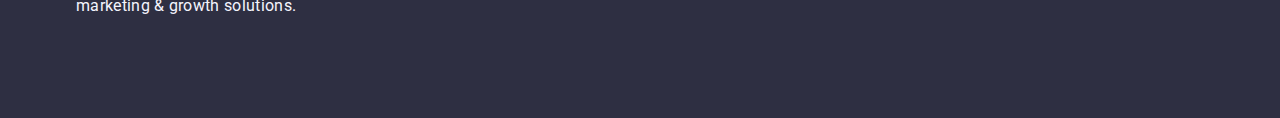
==== commit 112ec57c: "Summary" ====
--- a/index.html
+++ b/index.html
@@ -62,7 +62,7 @@
       <section class="section-hero">
         <div class="container container-hero">
           <h1 class="hero-title">Effective Solutions for Your Business</h1>
-          <button class="button order-btn" type="button">Order Service</button>
+          <button class="button order-btn" type="button" data-modal-open>Order Service</button>
         </div>
       </section>
 
@@ -460,5 +460,16 @@
         </div>
       </div>
     </footer>
+    <div class="backdrop is-hidden" data-modal>
+      <div class="modal">
+        <button class="modal-close-btn" type="button" data-modal-close>
+          <svg class="icon-close" height="8" width="8">
+            <use href="./images/icons.svg#icon-close"></use>
+          </svg>
+        </button>
+      </div>
+    </div>
+     <script src="./js/modal.js"></script>
+</body>
   </body>
 </html>
--- a/css/styles.css
+++ b/css/styles.css
@@ -698,4 +698,72 @@
         fill: var(--secondary-bg-color);
 }
 
-
+/*=================== modal =======================*/
+
+.backdrop {
+        position: fixed;
+        top: 0;
+        left: 0;
+        width: 100%;
+        height: 100%;
+        background: rgba(46, 47, 66, 0.4);
+        transition: opacity 250ms cubic-bezier(0.4, 0, 0.2, 1),
+                visibility 250ms cubic-bezier(0.4, 0, 0.2, 1);
+}
+
+.modal {
+        position: absolute;
+        top: 50%;
+        left: 50%;
+        transform: translate(-50%, -50%);
+        width: 408px;
+        min-height: 584px;
+        background: #fcfcfc;
+        box-shadow: 0px 1px 1px rgba(0, 0, 0, 0.14), 0px 1px 3px rgba(0, 0, 0, 0.12),
+                0px 2px 1px rgba(0, 0, 0, 0.2);
+        border-radius: 4px;
+        transition: transform 250ms cubic-bezier(0.4, 0, 0.2, 1);
+}
+
+.modal-close-btn {
+        position: absolute;
+        top: 24px;
+        right: 24px;
+        display: flex;
+        justify-content: center;
+        align-items: center;
+        width: 24px;
+        height: 24px;
+        padding: 0;
+        fill: #000;
+        background-color: var(--border-button);
+        border: 1px solid rgba(0, 0, 0, 0.1);
+        border-radius: 50%;
+        transition: background-color 250ms cubic-bezier(0.4, 0, 0.2, 1),
+                border 250ms cubic-bezier(0.4, 0, 0.2, 1);
+}
+
+.modal-close-btn:hover,
+.modal-close-btn:focus {
+        background-color: var(--accent-hover-color);
+        border: none;
+}
+
+.modal-close-btn:hover {
+        fill: #fff;
+}
+
+.modal-close-btn:focus {
+        fill: #fff;
+}
+
+.is-hidden {
+        opacity: 0;
+        visibility: hidden;
+        pointer-events: none;
+}
+
+.icon-close {
+        transition: fill 250ms cubic-bezier(0.4, 0, 0.2, 1);
+}
+
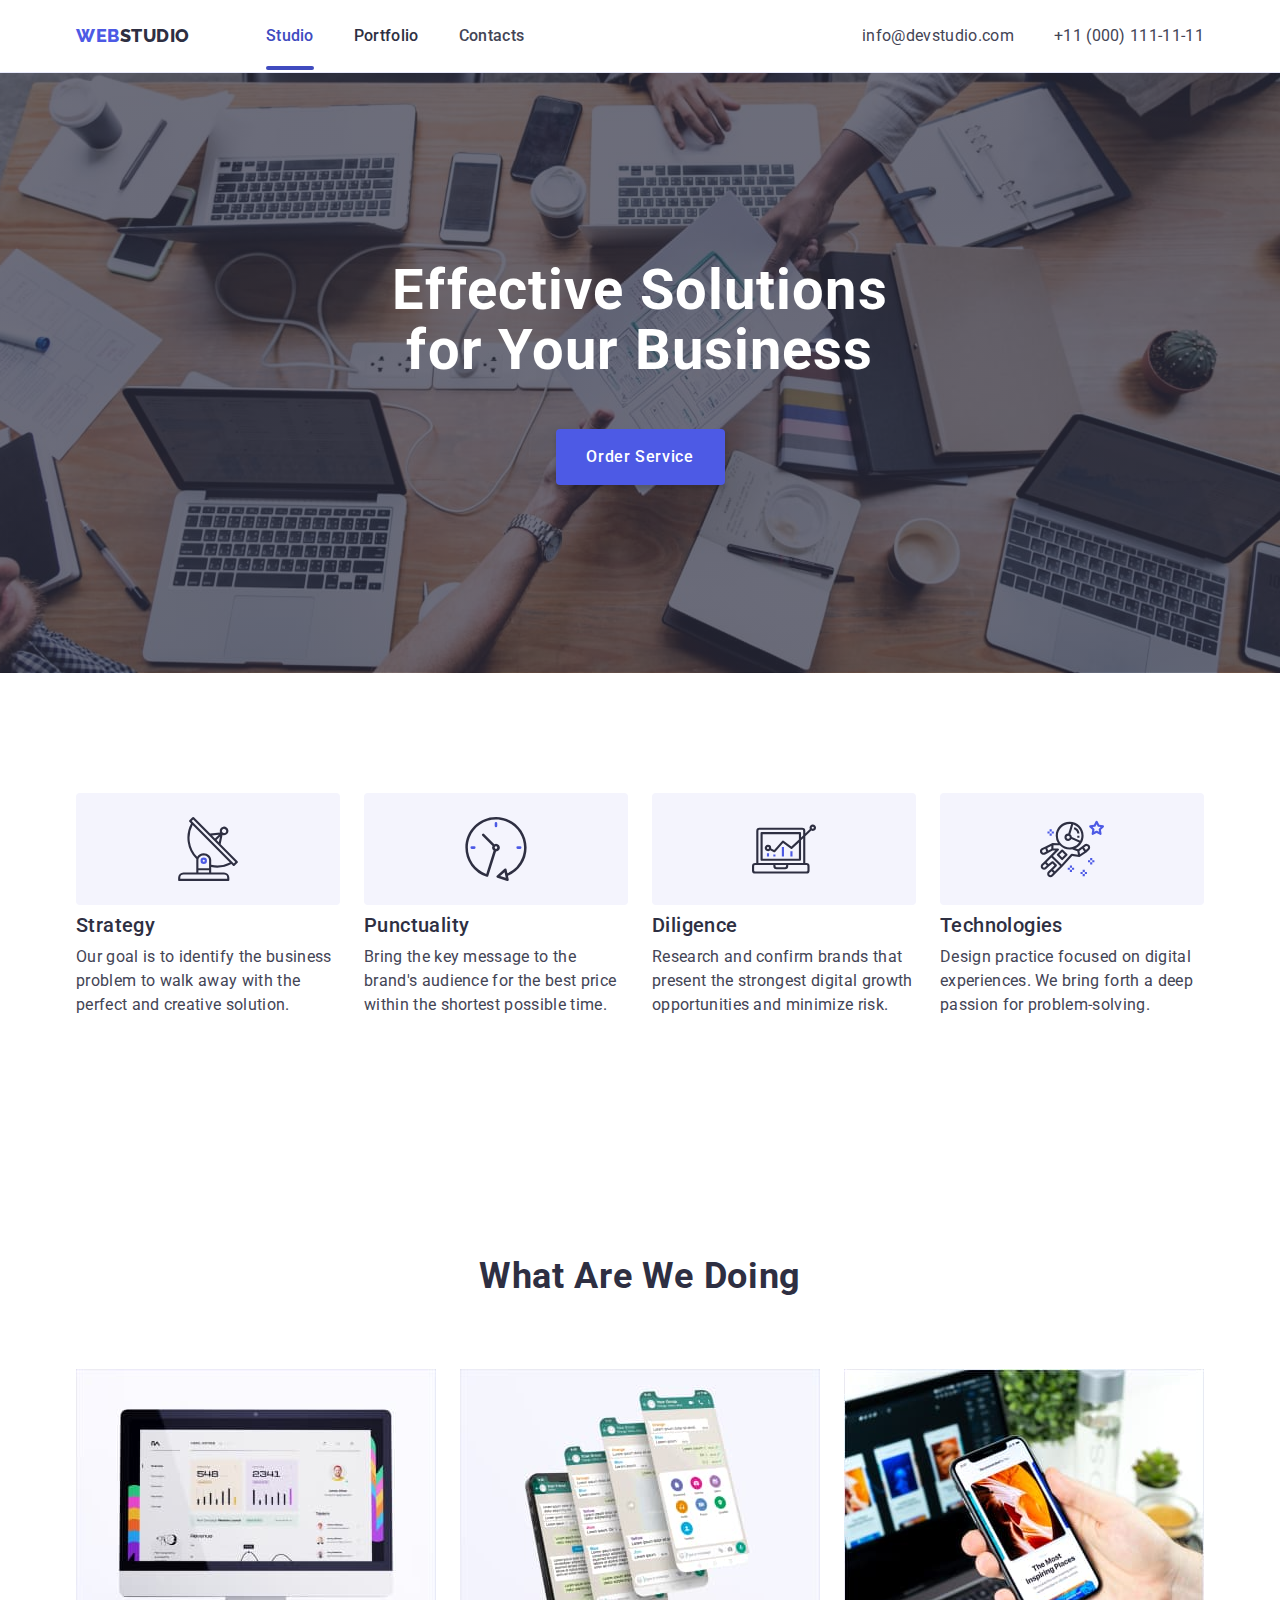
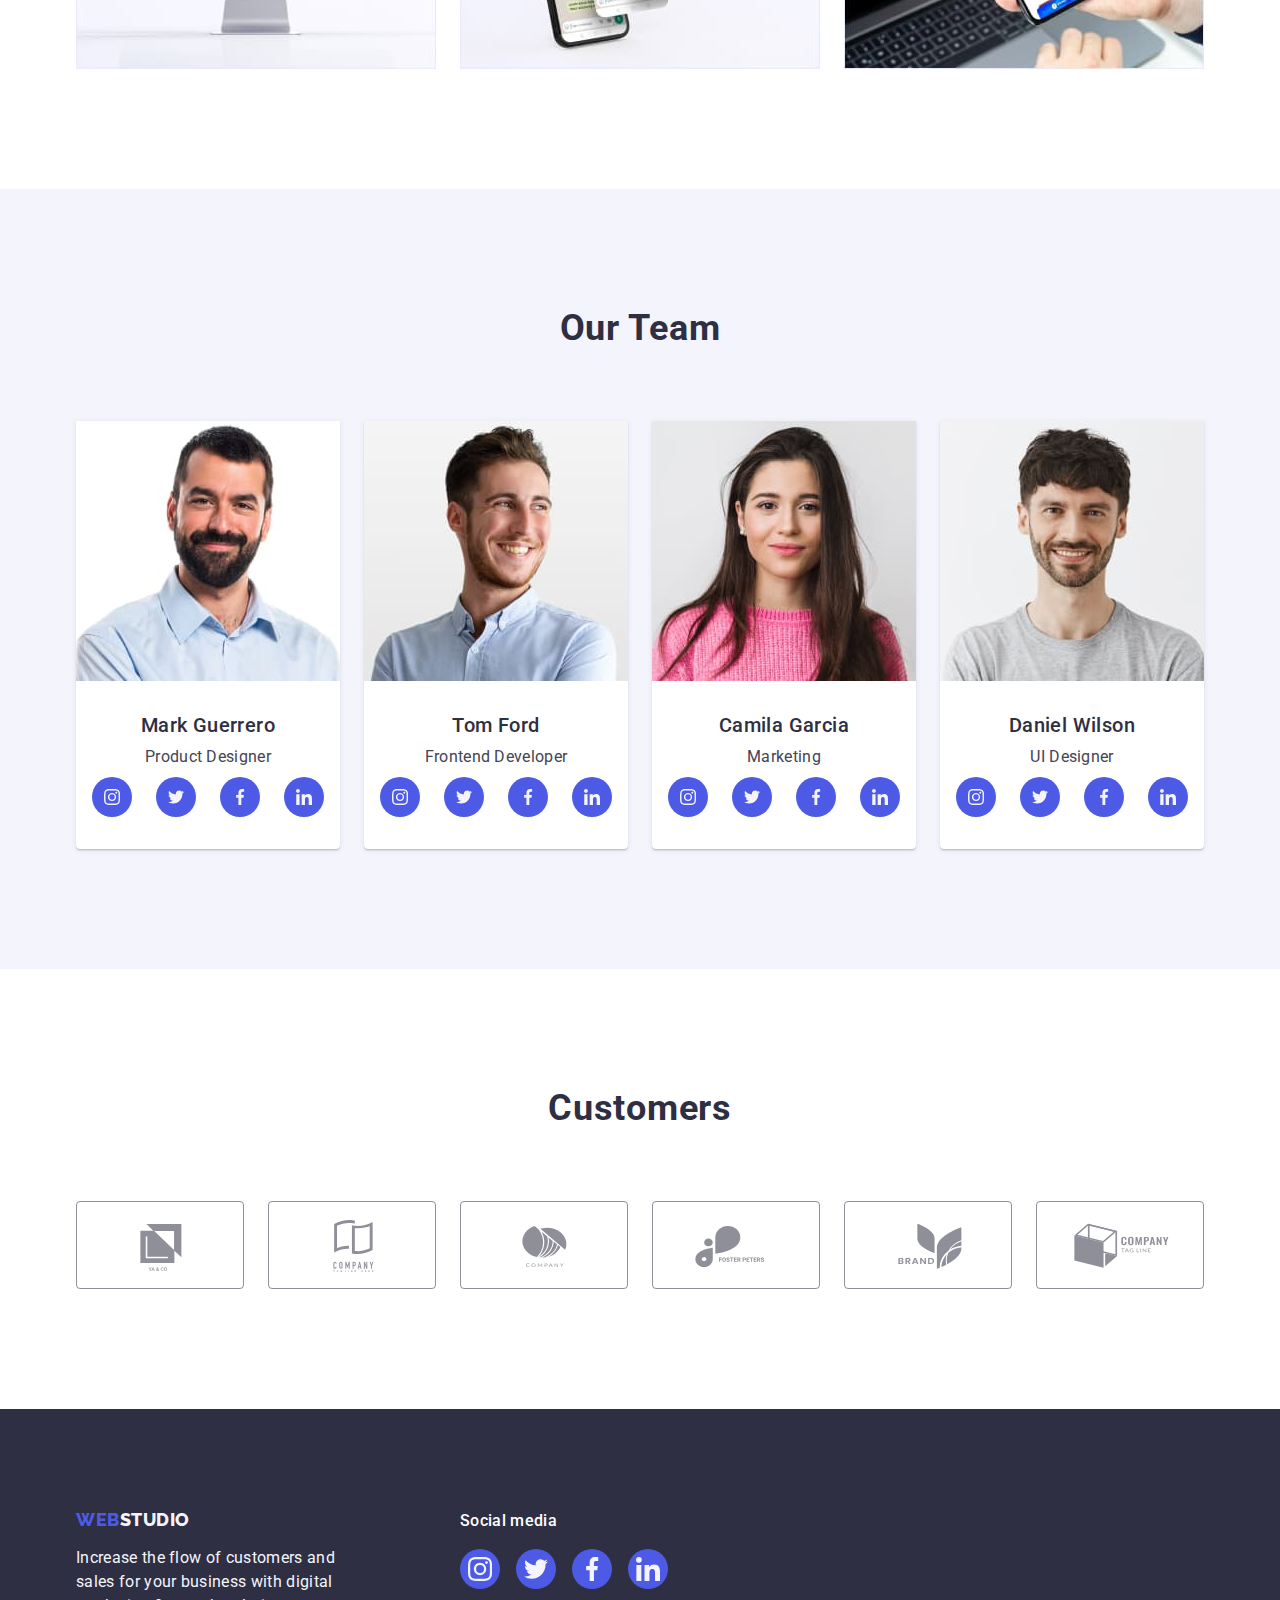
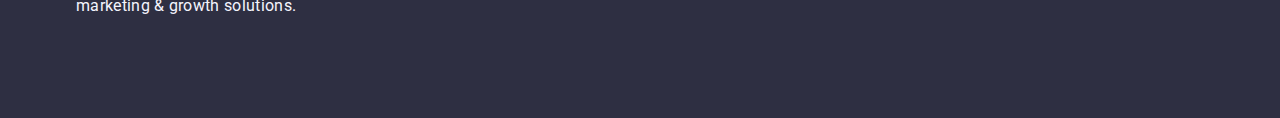
==== commit 5a42ca09: "Summary" ====
--- a/index.html
+++ b/index.html
@@ -62,7 +62,9 @@
       <section class="section-hero">
         <div class="container container-hero">
           <h1 class="hero-title">Effective Solutions for Your Business</h1>
-          <button class="button order-btn" type="button" data-modal-open>Order Service</button>
+          <button class="button order-btn" type="button" data-modal-open>
+            Order Service
+          </button>
         </div>
       </section>
 
@@ -469,7 +471,6 @@
         </button>
       </div>
     </div>
-     <script src="./js/modal.js"></script>
-</body>
+    <script src="./js/modal.js"></script>
   </body>
 </html>
--- a/css/styles.css
+++ b/css/styles.css
@@ -269,11 +269,11 @@
         letter-spacing: 0.04em;
         background-color: #4D5AE5;
         color: var(--primary-bg-color);
-        margin-left: auto;
-        margin-right: auto;
-        border: none;
+        margin: 0 auto;
         min-width: 169px;
         height: 56px;
+        box-shadow: 0px 4px 4px rgba(0, 0, 0, 0.15);
+        transition: background-color 250ms cubic-bezier(0.4, 0, 0.2, 1);
 }
 
 .order-btn:hover,
@@ -736,7 +736,7 @@
         height: 24px;
         padding: 0;
         fill: #000;
-        background-color: var(--border-button);
+        background-color: var(#e7e9fc);
         border: 1px solid rgba(0, 0, 0, 0.1);
         border-radius: 50%;
         transition: background-color 250ms cubic-bezier(0.4, 0, 0.2, 1),
